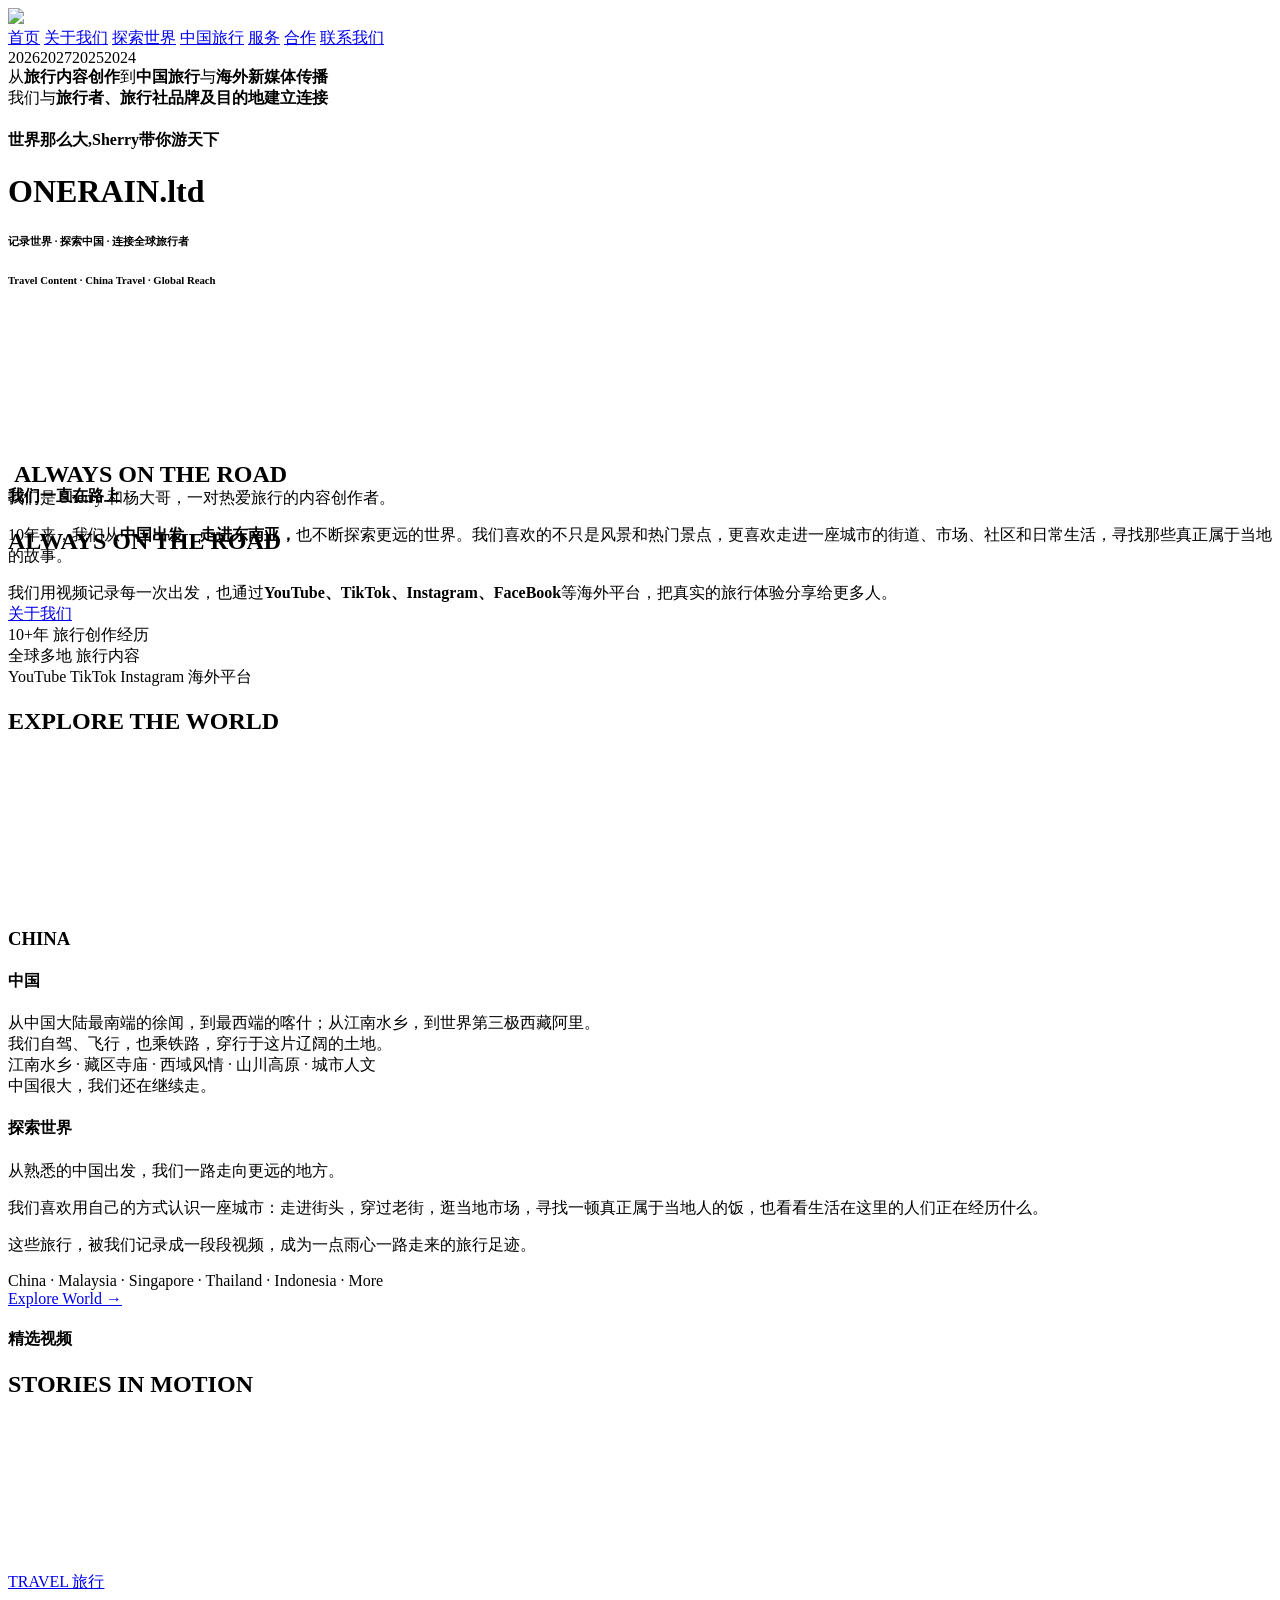
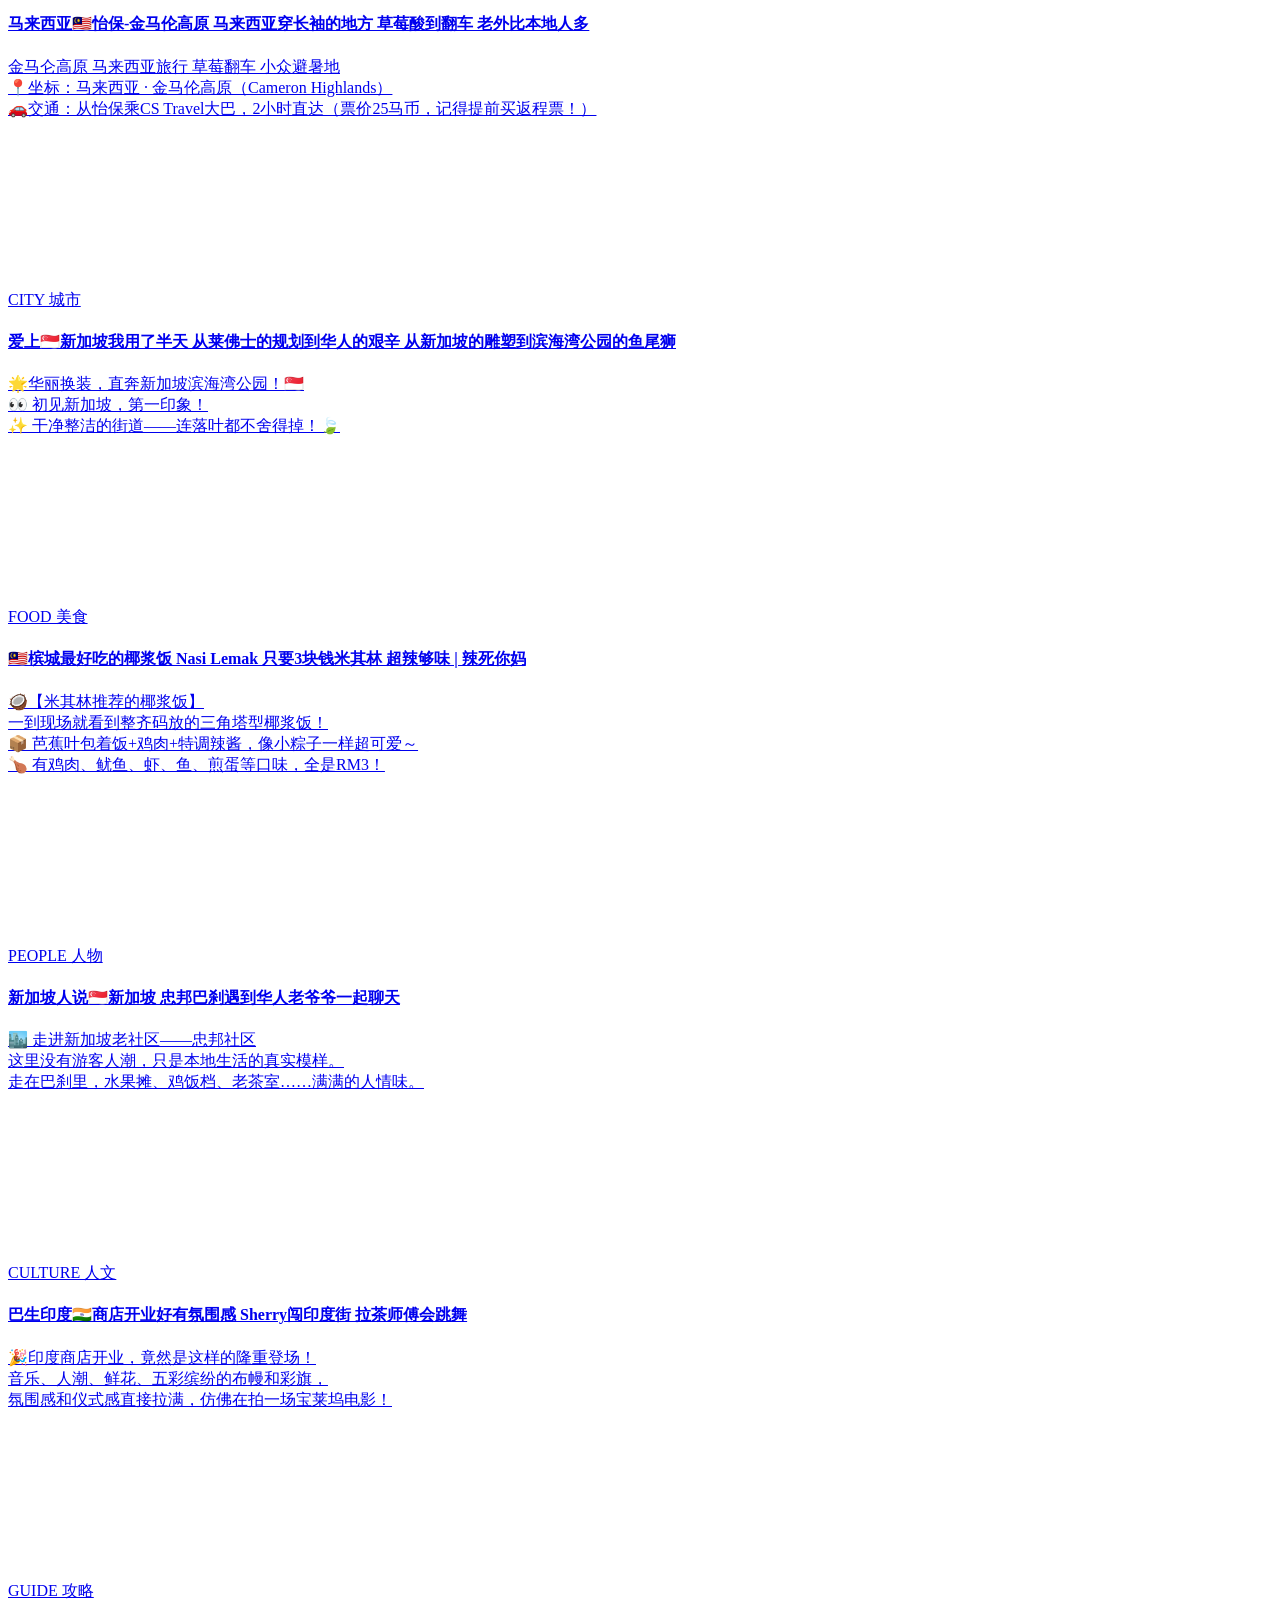
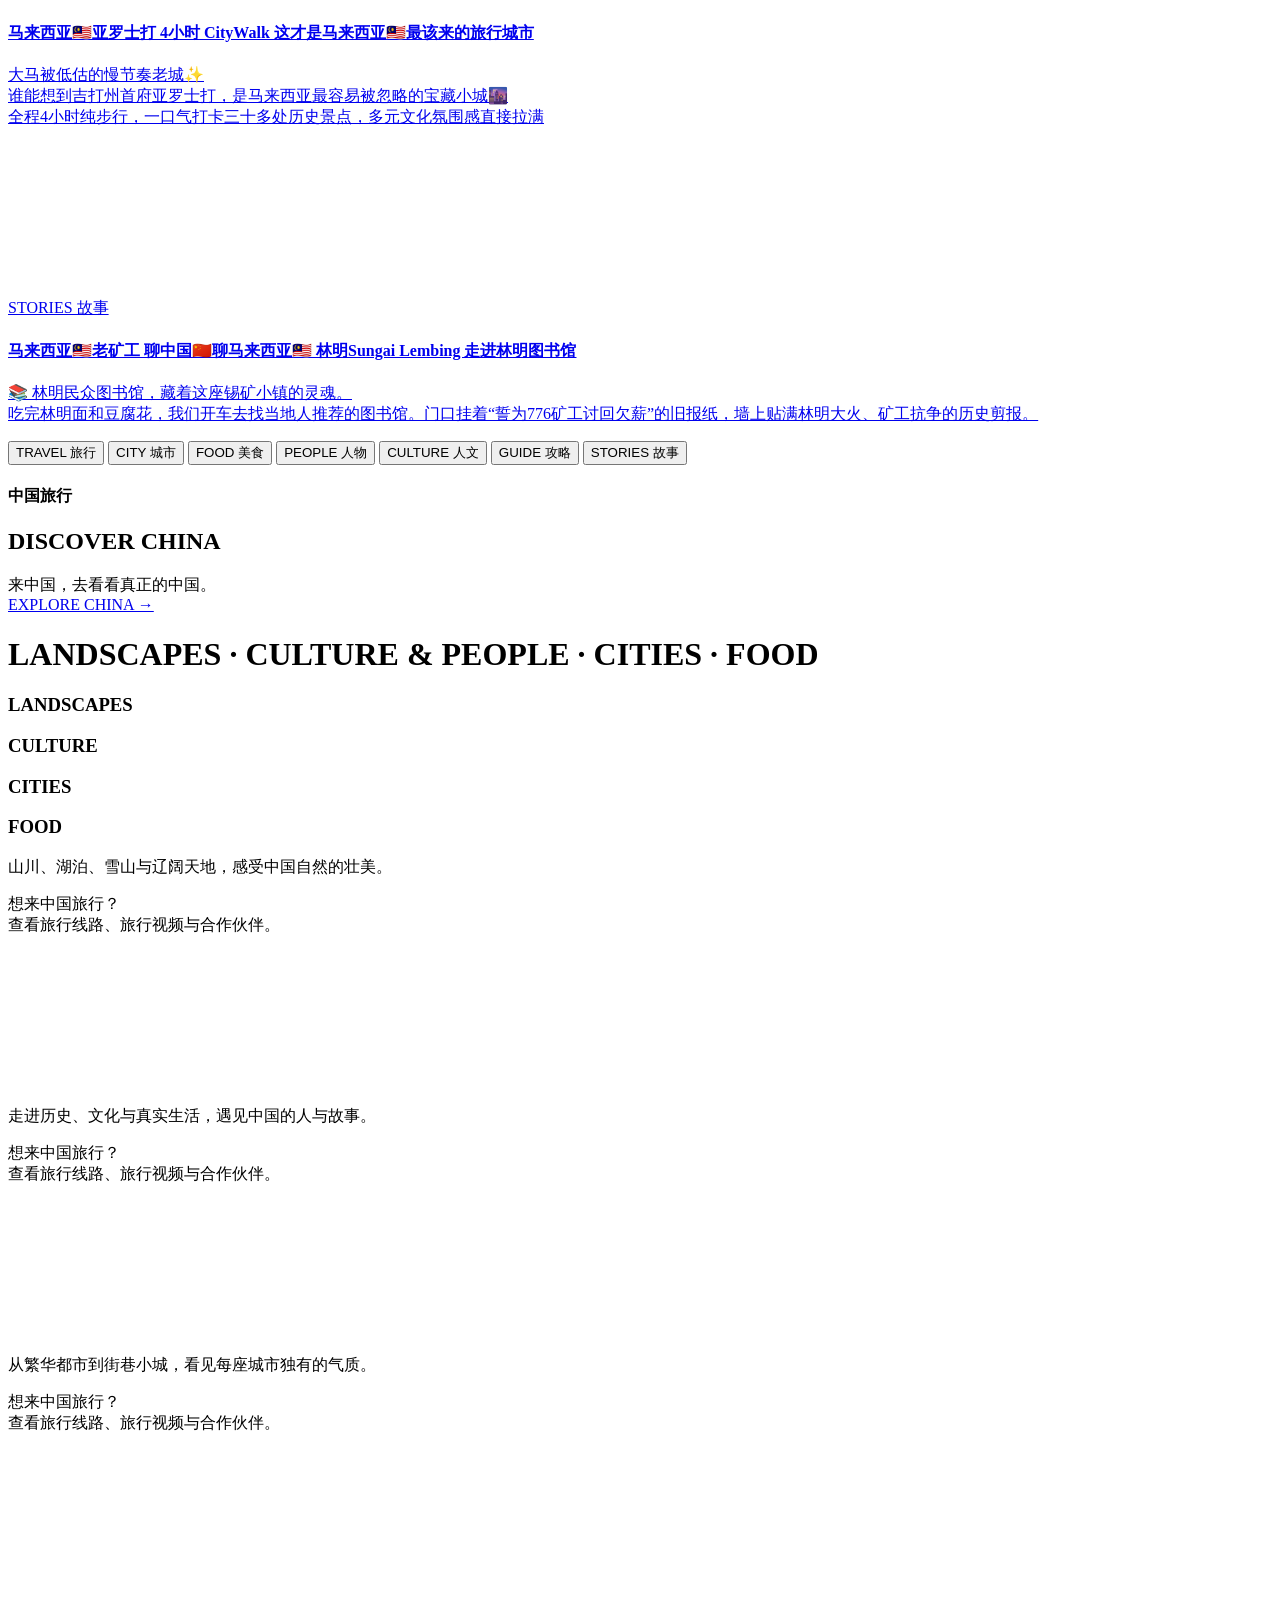
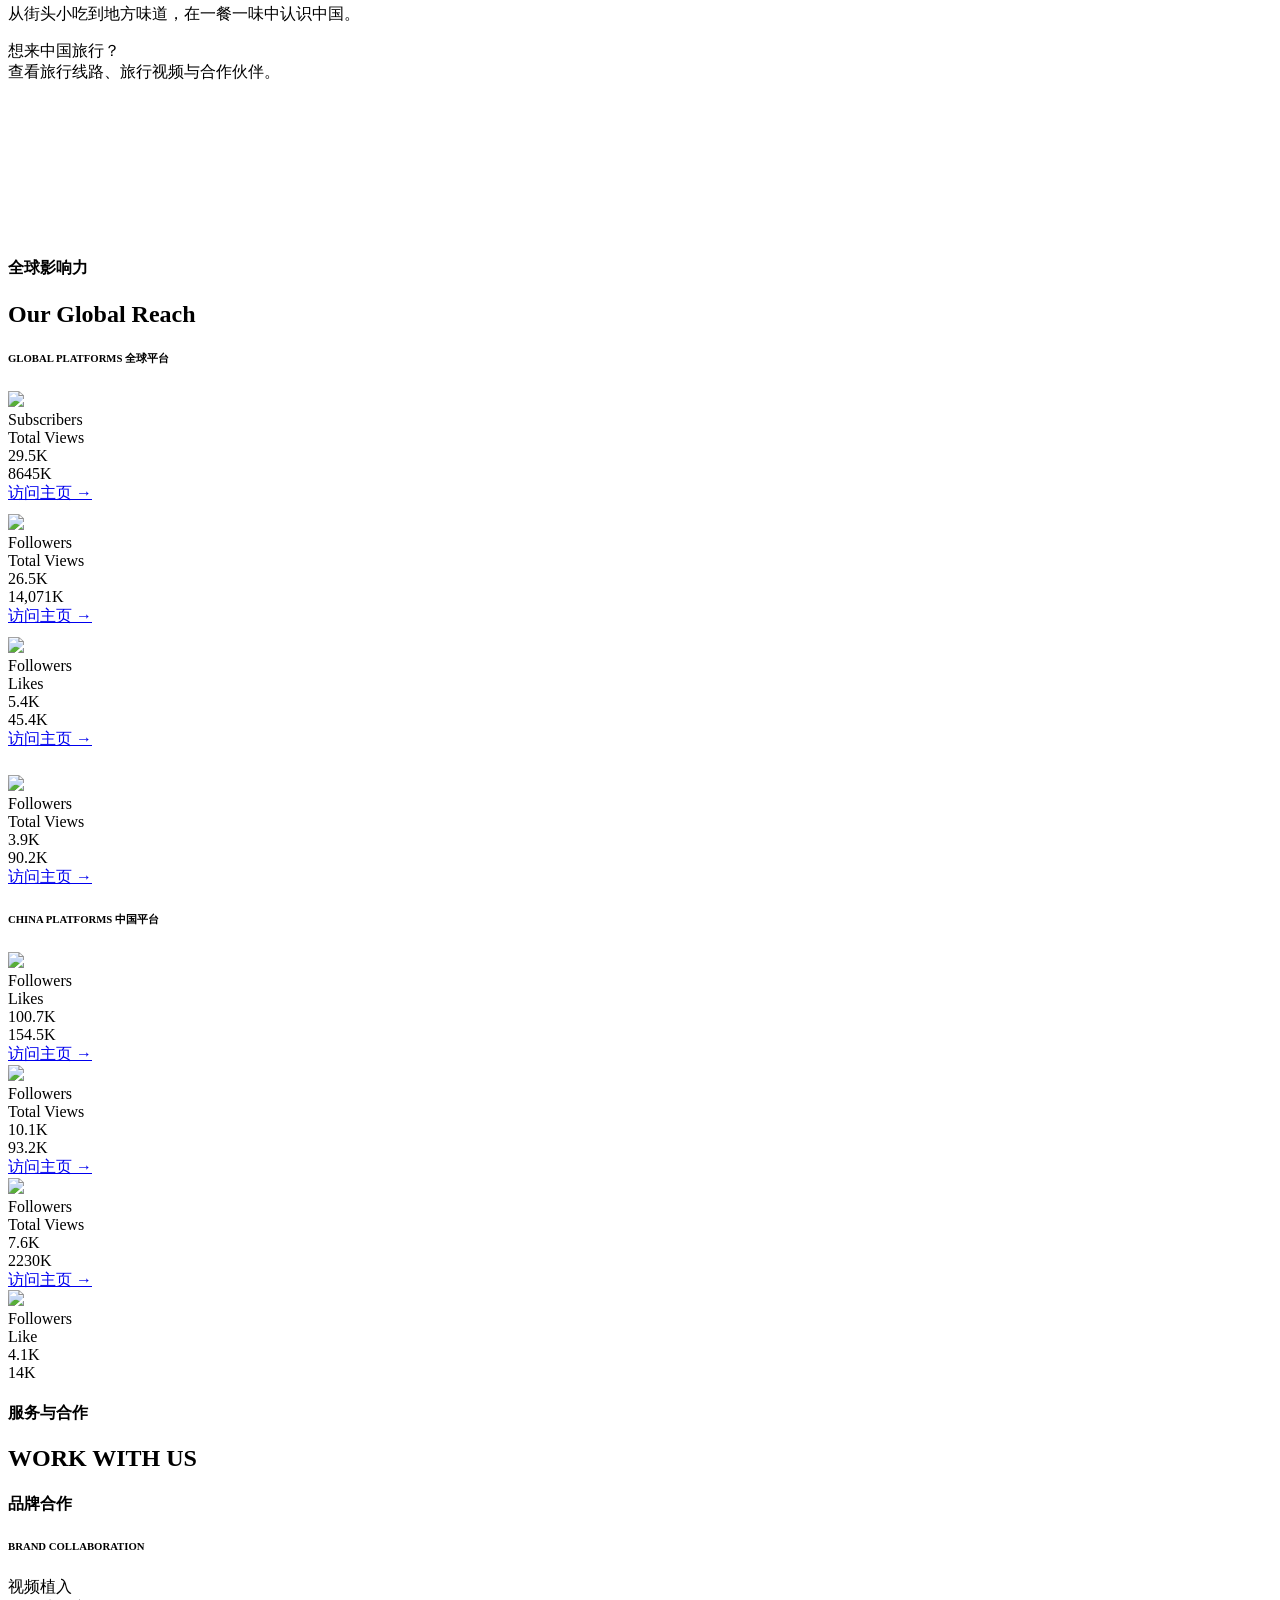
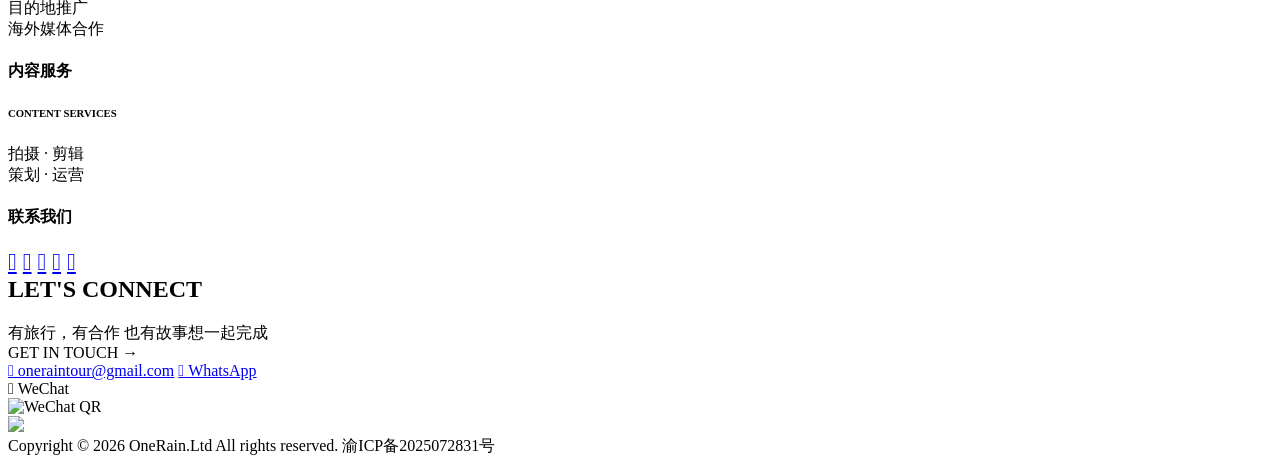
==== index.html @ 5d37f9a0 "Add files via upload" ====
<!DOCTYPE html>
<html lang="zh-CN">

<head>
    <meta charset="UTF-8">
    <title>OneRain Tour</title>
    <meta name="author" content="YangLin">
    <meta name="viewport"
        content="width=device-width, initial-scale=1, maximum-scale=1, minimum-scale=1, user-scalable=no">

    <!-- ★ 设备判断跳转：放在 CSS 之前，避免加载多余资源 -->
    <script>
        (function () {
            // 只做一次判断，避免返回时反复跳
            try {
                if (sessionStorage.getItem('skipMobileRedirect') === '1') return;
            } catch (e) { }

            var ua = navigator.userAgent || '';
            var isMobile = /Android|iPhone|iPad|iPod|Windows Phone|BlackBerry|Mobile|Tablet|HarmonyOS/i.test(ua);
            var isSmallScreen = (window.innerWidth || document.documentElement.clientWidth) <= 768;

            // ★ 强移动端 或 小屏并且是触摸设备 才跳
            var isTouch = 'ontouchstart' in window || navigator.maxTouchPoints > 0;
            var shouldJump = isMobile || (isSmallScreen && isTouch);

            if (shouldJump) {
                if (!/Mindex\.html/i.test(location.pathname)) {
                    location.replace('/Mindex.html' + location.search + location.hash);
                }
            }
        })();
    </script>

    <!-- 1. 变量 / rem 自适应 -->
    <script src="Js/flexble.js"></script>

    <!-- 2. 外部 CSS：注意版本统一 -->
    <link rel="stylesheet" href="Css/swiper-3.4.2.min.css">
    <link rel="stylesheet" href="Css/OneRain.css">
</head>


<body>
    <div class="indexMbox">

        <div class="logobox">
            <div class="logo"><img src="Images/logo.png"></div>
            <div class="navbox">
                <a href="index.html">首页</a>
                <a href="About.html">关于我们</a>

                <a href="ExploreWorld.html">探索世界</a>

                <a href="DiscoverChina.html">中国旅行</a>

                <a href="Services.html">服务</a>

                <a href="Collaborate.html">合作</a>

                <a href="Contact.html">联系我们</a>

            </div>
        </div>
        <div class="mainbox">


            <div class="info">
                <div class="en f year">


                    <span class="now">2026</span><span class="n s">2027</span><span class="p s">2025</span><span
                        class="p1 s">2024</span>
                </div>

                <div class="titlebox">
                    <div class="title s"><span>从</span><b>旅行内容创作</b>到<b class="r">中国旅行</b>与<b class="r">海外新媒体传播</b>
                    </div>
                    <div class="title end s"><span>我们与</span><b class="b">旅行者、旅行社</b><b class="b">品牌及目的地建立连接</b>
                    </div>
                    <div class="plogo" style="left:-26px;top: 0;"></div>
                </div>

            </div>


        </div>


        <div class="ltdinfo">
            <div class="slogan">
                <h4 class="s">世界那么大,<span class="en r">Sherry</span>带你游天下</h4>
                <h1 class="en b">ONERAIN<span>.ltd</span></h1>
            </div>
            <div class="sloganinfo">
                <h6 class="r bk">记录世界 · 探索中国 · 连接全球旅行者</h6>
                <h6 class="s gy6">Travel Content · China Travel · Global Reach</h6>

            </div>


        </div>
    </div>
    <div class="MainVideoBox"> <video class="mainVbox-video" autoplay muted loop playsinline preload="auto" style="background: url('Video/index-v1.jpg') center center no-repeat;
      background-size: contain;">
            <source src="Video/index-v1.mp4" type="video/mp4">
        </video></div>
    <div class="orinfo">
        <h4 class="subtitle s gy6">我们一直在路上</h4>
        <h2 class="title">ALWAYS ON THE ROAD</h2>
        <h2 class="title wt" style="margin: -114px 0 0 6px;position: relative;z-index: 2;">ALWAYS ON THE ROAD</h2>
        <div class="infobox">
            <div class="linebox">
                <div class="info gy6">
                    我们是 Sherry 和杨大哥，一对热爱旅行的内容创作者。</p>
                    10年来，我们从<b
                        class="bg-gy6">中国出发，走进东南亚，</b>也不断探索更远的世界。我们喜欢的不只是风景和热门景点，更喜欢走进一座城市的街道、市场、社区和日常生活，寻找那些真正属于当地的故事。
                    </p>
                    我们用视频记录每一次出发，也通过<b class="bg-gy6">YouTube、TikTok、Instagram、FaceBook</b>等海外平台，把真实的旅行体验分享给更多人。
                    <div class="orbnt">
                        <div class="plogo" style="left: -5px;bottom: -34px;"></div><a class="btn-o wt s"
                            href="#">关于我们</a>
                    </div>
                    <div class="tap">
                        <section><span>10+年</span>
                            <span>旅行创作经历</span>
                        </section>
                        <section><span>全球多地
                            </span>
                            <span>旅行内容</span>
                        </section>
                        <section><span class="en">YouTube TikTok Instagram</span>
                            <span>海外平台</span>
                        </section>
                    </div>
                </div>
                <div class="video" style="background-image:url(Images/oricon.jpg);"></div>
            </div>
        </div>
    </div>
    <div class="expword">
        <div class="expbox">
            <div class="exptitle">
                <div class="linebox"></div>
                <div>
                    <h2 class="title wt">EXPLORE THE WORLD</h2>
                </div>
            </div>
        </div>
        <div class="expinfo">
            <div class="site">
                <section>
                    <div class="statebox">
                        <div class="statevideo">
                            <iframe src="//player.bilibili.com/player.html?isOutside=true&aid=832328750&bvid=BV1E34y1M7iU&cid=32218286020&p=1" scrolling="no" border="0" frameborder="no" framespacing="0" allowfullscreen="true"></iframe>
                        </div>
                        <div class="state">
                            <div class="title">
                                <h3 class="en b wt">CHINA</h3>
                                <h4 class="wt">中国</h4>
                            </div>
                            <div class="stateinfo wt s">从中国大陆最南端的徐闻，到最西端的喀什；从江南水乡，到世界第三极西藏阿里。<br>
                                我们自驾、飞行，也乘铁路，穿行于这片辽阔的土地。<br>
                                江南水乡 · 藏区寺庙 · 西域风情 · 山川高原 · 城市人文<br>
                                中国很大，我们还在继续走。<br>
                            </div>
                        </div>
                    </div>
                </section>
            </div>
            <div class="info wt">
                <h4 class="subtitle s wt">探索世界</h4>
                从熟悉的中国出发，我们一路走向更远的地方。</p>
                我们喜欢用自己的方式认识一座城市：走进街头，穿过老街，逛当地市场，寻找一顿真正属于当地人的饭，也看看生活在这里的人们正在经历什么。</p>
                这些旅行，被我们记录成一段段视频，成为一点雨心一路走来的旅行足迹。</p>
                <div class="s en">China · Malaysia · Singapore · Thailand · Indonesia · More</div>
                <div class="expbnt">
                    <div class="plogo" style="left: -5px;bottom: -28px;"></div><a href="#" class="btn-o wt">Explore
                        World →</a>
                </div>

                <div class="line"></div>
                <div class="line1"></div>
            </div>
        </div>
    </div>
    <div class="tim">

        <div class="timtitle">
            <h4 class="subtitle s wt">精选视频</h4>
            <h2 class="title wt">STORIES IN MOTION</h2>
        </div>


        <div class="timeline">
            <div class="swiper-container">
                <div class="stories-wrap">

                    <!-- 左侧：垂直 Swiper 4.3.5 -->
                    <div class="swiper stories-swiper">
                        <div class="swiper-wrapper">











                            <div class="swiper-slide" style="background-image: url(Images/SIM_travel.jpg);">
                                <div class="slide-inner"><a href="https://www.bilibili.com/video/BV1JyjYzJEhK/"
                                        target="_blank">
                                        <div class="timvideobox">

                                            <video class="timvideo" autoplay muted loop playsinline preload="auto"
                                                style="background: url('Images/SIM_travel.jpg') center center no-repeat;
      background-size: contain;">
                                                <source src="Video/SIM_travel.mp4" type="video/mp4">
                                            </video>

                                          

                                            <div class="timinfo">

                                                <span class="timeline-year">TRAVEL 旅行</span>
                                                <h4 class="timeline-title">马来西亚🇲🇾怡保-金马伦高原 马来西亚穿长袖的地方 草莓酸到翻车 老外比本地人多
                                                </h4>
                                                <p class="timeline-text">

                                                    金马仑高原 马来西亚旅行 草莓翻车 小众避暑地<br>

                                                    📍坐标：马来西亚 · 金马伦高原（Cameron Highlands）<br>
                                                    🚗交通：从怡保乘CS Travel大巴，2小时直达（票价25马币，记得提前买返程票！）<br>

                                                </p>
                                            </div>
                                        </div>
                                    </a>
                                </div>
                            </div>


                            <div class="swiper-slide" style="background-image: url(Images/SIM_city.jpg);">
                                <div class="slide-inner"><a href="https://www.bilibili.com/video/BV1JyjYzJEhK/"
                                        target="_blank">
                                        <div class="timvideobox">
                                            <video class="timvideo" autoplay muted loop playsinline preload="auto"
                                                style="background: url('Images/SIM_city.jpg') center center no-repeat;
      background-size: contain;">
                                                <source src="Video/SIM_city.mp4" type="video/mp4">
                                            </video>
                                            
                                            <div class="timinfo">
                                                <span class="timeline-year">CITY 城市</span>
                                                <h4 class="timeline-title">爱上🇸🇬新加坡我用了半天 从莱佛士的规划到华人的艰辛
                                                    从新加坡的雕塑到滨海湾公园的鱼尾狮</h4>
                                                <p class="timeline-text">
                                                    🌟华丽换装，直奔新加坡滨海湾公园！🇸🇬<br>
                                                    👀 初见新加坡，第一印象！<br>
                                                    ✨ 干净整洁的街道——连落叶都不舍得掉！🍃<br>
                                                </p>
                                            </div>
                                        </div>
                                    </a>
                                </div>
                            </div>


                              <div class="swiper-slide" style="background-image: url(Images/SIM_food.jpg);">
                                <div class="slide-inner"><a href="https://www.bilibili.com/video/BV1rT3BzHE81/"
                                        target="_blank">
                                        <div class="timvideobox">
                                            <video class="timvideo" autoplay muted loop playsinline preload="auto"
                                                style="background: url('Images/SIM_food.jpg') center center no-repeat;
      background-size: contain;">
                                                <source src="Video/SIM_food.mp4" type="video/mp4">
                                            </video>
                                         
                                            <div class="timinfo">
                                                <span class="timeline-year">FOOD 美食</span>
                                                <h4 class="timeline-title">🇲🇾槟城最好吃的椰浆饭 Nasi Lemak 只要3块钱米其林 超辣够味 | 辣死你妈</h4>
                                                <p class="timeline-text">
                                                   🥥【米其林推荐的椰浆饭】<br>
一到现场就看到整齐码放的三角塔型椰浆饭！<br>
📦 芭蕉叶包着饭+鸡肉+特调辣酱，像小粽子一样超可爱～<br>
🍗 有鸡肉、鱿鱼、虾、鱼、煎蛋等口味，全是RM3！<br>
                                                </p>
                                            </div>
                                        </div>
                                    </a>
                                </div>
                            </div>









                               <div class="swiper-slide" style="background-image: url(Images/SIM_people.jpg);">
                                <div class="slide-inner"><a href="https://www.bilibili.com/video/BV1CedmYnE82/"
                                        target="_blank">
                                        <div class="timvideobox">
                                            <video class="timvideo" autoplay muted loop playsinline preload="auto"
                                                style="background: url('Images/SIM_people.jpg') center center no-repeat;
      background-size: contain;">
                                                <source src="Video/SIM_people.mp4" type="video/mp4">
                                            </video>
                                         
                                            <div class="timinfo">
                                                <span class="timeline-year">PEOPLE 人物</span>
                                                <h4 class="timeline-title">新加坡人说🇸🇬新加坡 忠邦巴刹遇到华人老爷爷一起聊天</h4>
                                                <p class="timeline-text">
                                                   🏙️ 走进新加坡老社区——忠邦社区<br>
这里没有游客人潮，只是本地生活的真实模样。<br>
走在巴刹里，水果摊、鸡饭档、老茶室……满满的人情味。<br>
                                                </p>
                                            </div>
                                        </div>
                                    </a>
                                </div>
                            </div>

                            <div class="swiper-slide" style="background-image: url(Images/SIM_culture.jpg);">
                                <div class="slide-inner"><a href="https://www.bilibili.com/video/BV1qML4zdEVm/"
                                        target="_blank">


<div class="timvideobox">
                                            <video class="timvideo" autoplay muted loop playsinline preload="auto"
                                                style="background: url('Images/SIM_culture.jpg') center center no-repeat;
      background-size: contain;">
                                                <source src="Video/SIM_culture.mp4" type="video/mp4">
                                            </video>
                                         
                                            <div class="timinfo">
                                                <span class="timeline-year">CULTURE 人文</span>
                                                <h4 class="timeline-title">巴生印度🇮🇳商店开业好有氛围感 Sherry闯印度街 拉茶师傅会跳舞</h4>
                                                <p class="timeline-text">
                                                   🎉印度商店开业，竟然是这样的隆重登场！<br>
音乐、人潮、鲜花、五彩缤纷的布幔和彩旗，<br>
氛围感和仪式感直接拉满，仿佛在拍一场宝莱坞电影！<br>
                                                </p>
                                            </div>
                                        </div>







                            </a>
                            </div>
</div>
                 

 <div class="swiper-slide" style="background-image: url(Images/SIM_guide.jpg);">
                                <div class="slide-inner"><a href="https://www.bilibili.com/video/BV1StTE6HEN9/"
                                        target="_blank">


<div class="timvideobox">
                                            <video class="timvideo" autoplay muted loop playsinline preload="auto"
                                                style="background: url('Images/SIM_guide.jpg') center center no-repeat;
      background-size: contain;">
                                                <source src="Video/SIM_guide.mp4" type="video/mp4">
                                            </video>
                                         
                                            <div class="timinfo">
                                                <span class="timeline-year">GUIDE 攻略</span>
                                                <h4 class="timeline-title">马来西亚🇲🇾亚罗士打 4小时 CityWalk 这才是马来西亚🇲🇾最该来的旅行城市</h4>
                                                <p class="timeline-text">
                                                   大马被低估的慢节奏老城✨<br>
谁能想到吉打州首府亚罗士打，是马来西亚最容易被忽略的宝藏小城🌆<br>
全程4小时纯步行，一口气打卡三十多处历史景点，多元文化氛围感直接拉满<br>
                                                </p>
                                            </div>
                                        </div>
                            </a>
   </div>
</div>

 <div class="swiper-slide" style="background-image: url(Images/SIM_stories.jpg);">
                                <div class="slide-inner"><a href="https://www.bilibili.com/video/BV1UiLQ6eE3w/"
                                        target="_blank">


<div class="timvideobox">
                                            <video class="timvideo" autoplay muted loop playsinline preload="auto"
                                                style="background: url('Images/SIM_stories.jpg') center center no-repeat;
      background-size: contain;">
                                                <source src="Video/SIM_stories.mp4" type="video/mp4">
                                            </video>
                                         
                                            <div class="timinfo">
                                                <span class="timeline-year">STORIES 故事</span>
                                                <h4 class="timeline-title">马来西亚🇲🇾老矿工 聊中国🇨🇳聊马来西亚🇲🇾 林明Sungai Lembing 走进林明图书馆</h4>
                                                <p class="timeline-text">
                                                   📚 林明民众图书馆，藏着这座锡矿小镇的灵魂。<br>
吃完林明面和豆腐花，我们开车去找当地人推荐的图书馆。门口挂着“誓为776矿工讨回欠薪”的旧报纸，墙上贴满林明大火、矿工抗争的历史剪报。<br>

                                                </p>
                                            </div>
                                        </div>
                            </a>
   </div>
</div>

               





                        </div>
                    </div>

                    <!-- 右侧：分页器 -->
                    <div class="stories-pager" id="storiesPager">
                        <button class="pager-item active" data-index="0">
                            <span class="pager-dot"></span><span class="pager-name">TRAVEL 旅行</span>
                        </button>
                        <button class="pager-item" data-index="1">
                            <span class="pager-dot"></span><span class="pager-name">CITY 城市</span>
                        </button>
                        <button class="pager-item" data-index="2">
                            <span class="pager-dot"></span><span class="pager-name">FOOD 美食</span>
                        </button>
                        <button class="pager-item" data-index="3">
                            <span class="pager-dot"></span><span class="pager-name">PEOPLE 人物</span>
                        </button>
                        <button class="pager-item" data-index="4">
                            <span class="pager-dot"></span><span class="pager-name">CULTURE 人文</span>
                        </button>
                        <button class="pager-item" data-index="5">
                            <span class="pager-dot"></span><span class="pager-name">GUIDE 攻略</span>
                        </button>
                        <button class="pager-item" data-index="6">
                            <span class="pager-dot"></span><span class="pager-name">STORIES 故事</span>
                        </button>
                    </div>

                </div>

            </div>
        </div>


    </div>
    <div class="discn">
        <div class="line"></div>
        <div class="discntitle">
            <h4 class="subtitle s gy6">中国旅行</h4>
            <h2 class="title">DISCOVER CHINA</h2>
            <div class="info gy6 s">来中国，去看看真正的中国。</div>
            <a href="DiscoverChina.html" class="link btn-g9 wt">EXPLORE CHINA →</a>



        </div>
        <div class="line2"></div>

        <div id="mac-video">
            <div class="line3"></div>
            <h1 class="title s">LANDSCAPES · CULTURE & PEOPLE · CITIES · FOOD</h1>
            <div class="swiper-container" id="title">
                <div class="swiper-wrapper">
                    <div class="swiper-slide page1">
                        <h3>LANDSCAPES</h3>

                    </div>
                    <div class="swiper-slide page2">
                        <h3>CULTURE</h3>

                    </div>
                    <div class="swiper-slide page3">
                        <h3>CITIES</h3>

                    </div>
                    <div class="swiper-slide page4">
                        <h3>FOOD</h3>

                    </div>
                </div>
                <div class="swiper-pagination"></div>
            </div>
            <div class="swiper-container" id="videos">
                <div class="swiper-wrapper">
                    <div class="swiper-slide">
                        <div class="txt" data-swiper-parallax="-1">
                            <p class="desc">山川、湖泊、雪山与辽阔天地，感受中国自然的壮美。</p>
                            <div class="linkbox">想来中国旅行？<br>查看旅行线路、旅行视频与合作伙伴。<br>

                            </div>
                        </div><video src="Images/DiscCN1.mp4" loop muted playsinline></video>
                    </div>
                    <div class="swiper-slide">
                        <div class="txt" data-swiper-parallax="-1">
                            <p class="desc">走进历史、文化与真实生活，遇见中国的人与故事。</p>
                            <div class="linkbox">想来中国旅行？<br>查看旅行线路、旅行视频与合作伙伴。<br>


                            </div>
                        </div><video src="Images/bgv1.mp4" loop muted playsinline></video>
                    </div>
                    <div class="swiper-slide">
                        <div class="txt" data-swiper-parallax="-1">
                            <p class="desc">从繁华都市到街巷小城，看见每座城市独有的气质。</p>
                            <div class="linkbox">想来中国旅行？<br>查看旅行线路、旅行视频与合作伙伴。<br>


                            </div>
                        </div><video src="Images/bgv3.mp4" loop muted playsinline></video>
                    </div>
                    <div class="swiper-slide">
                        <div class="txt" data-swiper-parallax="-1">
                            <p class="desc">从街头小吃到地方味道，在一餐一味中认识中国。</p>
                            <div class="linkbox">想来中国旅行？<br>查看旅行线路、旅行视频与合作伙伴。<br>


                            </div>
                        </div><video src="Images/bgv2.mp4" loop muted playsinline></video>
                    </div>
                </div>
            </div>
        </div>
    </div>

    <div class="reach">
        <div class="line"></div>

        <div class="reachtitle">
            <div>
                <h4 class="subtitle s gy6">全球影响力</h4>
            </div>
            <h2 class="title">Our Global Reach</h2>

        </div>
        <div class="reachinfo">
            <div class="Globaltitle">
                <h6 class="s">GLOBAL PLATFORMS 全球平台</h6>
            </div>
            <div class="Globalbox">

                <section>
                    <div class="sitelogo"><img src="Images/sitelogo/YouTube-Logo.wine.png"></div>
                    <div class="numbox">
                        <div class="numbox-r s">
                            <div>Subscribers</div>
                            <div>Total Views</div>
                        </div>
                        <div class="numbox-l">
                            <div class="subnum s">
                                29.5K
                            </div>
                            <div class="ttview s">8645K</div>
                            <a href="https://www.youtube.com/@onerain" target="_blank">访问主页 →</a>
                        </div>
                    </div>
                </section>
                <section>
                    <div class="sitelogo"><img src="Images/sitelogo/Facebook.png" style="margin-top: 10px;"></div>
                    <div class="numbox">
                        <div class="numbox-r s">
                            <div>Followers</div>
                            <div>Total Views</div>
                        </div>
                        <div class="numbox-l">
                            <div class="subnum s">
                                26.5K
                            </div>
                            <div class="ttview s">14,071K</div>
                            <a href="https://www.facebook.com/profile.php?id=100086439552057" target="_blank">访问主页 →</a>
                        </div>
                    </div>
                </section>
                <section>
                    <div class="sitelogo"><img src="Images/sitelogo/TikTok_logo.svg" style="margin-top: 10px;"></div>
                    <div class="numbox">
                        <div class="numbox-r s">
                            <div>Followers</div>
                            <div>Likes</div>
                        </div>
                        <div class="numbox-l">
                            <div class="subnum s">
                                5.4K
                            </div>
                            <div class="ttview s">45.4K</div>
                            <a href="https://www.tiktok.com/@oneraintour" target="_blank">访问主页 →</a>
                        </div>
                    </div>
                </section>

                <section>
                    <div class="sitelogo"><img src="Images/sitelogo/ins.png" style="margin-top: 25px;"></div>
                    <div class="numbox">
                        <div class="numbox-r s">
                            <div>Followers</div>
                            <div>Total Views</div>
                        </div>
                        <div class="numbox-l">
                            <div class="subnum s">
                                3.9K
                            </div>
                            <div class="ttview s">90.2K</div>
                            <a href="https://www.instagram.com/oneraintour/" target="_blank">访问主页 →</a>
                        </div>
                    </div>
                </section>
            </div>
            <div class="Chinatitle">
                <h6 class="s">CHINA PLATFORMS 中国平台</h6>
            </div>
            <div class="Chinabox">

                <section>
                    <div class="sitelogo"><img src="Images/sitelogo/Douyin_logo.svg" style="width:75%;"></div>
                    <div class="numbox">
                        <div class="numbox-r s">
                            <div>Followers</div>
                            <div>Likes</div>
                        </div>
                        <div class="numbox-l">
                            <div class="subnum s">
                                100.7K
                            </div>
                            <div class="ttview s">154.5K</div>
                            <a href="https://v.douyin.com/gY7e1tlZgUo/ 0@2.com :1pm" target="_blank">访问主页 →</a>
                        </div>
                    </div>
                </section>
                <section>
                    <div class="sitelogo"><img src="Images/sitelogo/xiaohongshu-C.png" style="width: 66%;"></div>
                    <div class="numbox">
                        <div class="numbox-r s">
                            <div>Followers</div>
                            <div>Total Views</div>
                        </div>
                        <div class="numbox-l">
                            <div class="subnum s">
                                10.1K
                            </div>
                            <div class="ttview s">93.2K</div>
                            <a href="https://xhslink.cn/o/7LNIjRkns5l" target="_blank">访问主页 →</a>
                        </div>
                    </div>
                </section>
                <section>
                    <div class="sitelogo"><img src="Images/sitelogo/Bilibili_logo.svg" style="width: 50%;"></div>
                    <div class="numbox">
                        <div class="numbox-r s">
                            <div>Followers</div>
                            <div>Total Views</div>
                        </div>
                        <div class="numbox-l">
                            <div class="subnum s">
                                7.6K
                            </div>
                            <div class="ttview s">2230K</div>
                            <a href="https://space.bilibili.com/547823661" target="_blank">访问主页 →</a>
                        </div>
                    </div>
                </section>
                <section>
                    <div class="sitelogo"><img src="Images/sitelogo/shipinhao.png" style="margin-top: -.1rem;"></div>
                    <div class="numbox">
                        <div class="numbox-r s">
                            <div>Followers</div>
                            <div>Like</div>
                        </div>
                        <div class="numbox-l">
                            <div class="subnum s">
                                4.1K
                            </div>
                            <div class="ttview s">14K</div>

                        </div>
                    </div>
                </section>
            </div>



        </div>


    </div>


    <div class="work" style="background:url(Images/servicebg.jpeg) center no-repeat;background-attachment: fixed;">
        <div class="line1"></div>


        <div class="workbg">
            <div class="worktitle">
                <div class="linebox">
                    <h4 class="subtitle s wt">服务与合作</h4>
                    <div class="line"></div>

                </div>
                <h2 class="title wt">WORK WITH US</h2>
            </div>
            <div class="workinfo">
                <div class="brand">
                    <div class="titlebox">
                        <h4>品牌合作</h4>
                        <h6 class="en s">BRAND COLLABORATION</h6>
                    </div>
                    <div class="info s">
                        <div>视频植入</div>
                        <div>目的地推广</div>
                        <div>海外媒体合作</div>

                    </div>
                </div>


                <div class="cons">
                    <div class="titlebox">
                        <h4>内容服务</h4>
                        <h6 class="en s">CONTENT SERVICES</h6>
                    </div>
                    <div class="info s">
                        <div class="plogo" style="left: -55px;bottom: 55px;"></div>
                        <div>拍摄 · 剪辑</div>
                        <div>策划 · 运营</div>

                    </div>
                </div>



            </div>


        </div>
    </div>

    <div class="contact">
        <div class="contitle">
            <h4 class="subtitle s gy6">联系我们</h4>

            <h2 class="title">
                <div class="site">
                    <a href="https://www.youtube.com/@onerain" target="_blank"><i class="iconfont">&#xee35;</i></a>
                    <a href="https://www.facebook.com/profile.php?id=100086439552057"><i
                            class="iconfont">&#xe83b;</i></a>
                    <a href="https://v.douyin.com/gY7e1tlZgUo/%200@2.com%20:1pm"><i class="iconfont">&#xe66c;</i></a>
                    <a href="https://xhslink.cn/o/7LNIjRkns5l"><i class="iconfont">&#xe6fa;</i></a>
                    <a href="https://www.instagram.com/oneraintour/"><i class="iconfont">&#xe653;</i></a>

                </div>



                LET'S CONNECT
            </h2>
        </div>
        <div class="coninfo gy6">
            <div class="s">有旅行，有合作 也有故事想一起完成</div>
            <div class="en s">GET IN TOUCH →</div>
            <div class="coninfodec">
                <div><a href="mailto:oneraintour@gmail.com"><i class="iconfont">&#xe8ea;</i> oneraintour@gmail.com</a>
                    <a href="https://wa.me/8618623040800"><i class="iconfont">&#xea07;</i> WhatsApp</a>
                    <div class="wechat-wrap">
                        <a class="wechat-link"><i class="iconfont">&#xe60e;</i> WeChat</a>
                        <div class="wechat-pop">

                            <img src="Images/Wx-code.png" alt="WeChat QR">

                        </div>
                    </div>
                </div>
            </div>
        </div>
    </div>
    <footer>
        <div class="footerlogo"><img src="Images/logo.png" /></div>
        <div class="cpinfo">Copyright © 2026 OneRain.Ltd All rights reserved. 渝ICP备2025072831号</div>
    </footer>
    <!-- ============ JS 库 ============ -->
    <script src="Js/swiper-4.3.5.min.js" defer></script>
    <script src="Js/mac.min.js" defer></script>

    <script>
        document.addEventListener('DOMContentLoaded', function () {

            /* ========== 1. logo 滚动效果 ========== */
            (function () {
                var logo = document.querySelector('.logobox');
                if (!logo) return;
                var ticking = false;
                window.addEventListener('scroll', function () {
                    if (!ticking) {
                        ticking = true;
                        window.requestAnimationFrame(function () {
                            logo.classList.toggle('scrolled', window.scrollY > 0);
                            ticking = false;
                        });
                    }
                }, { passive: true });
            })();

            /* ========== 2. Stories Swiper（4.3.5） ========== */
            (function () {
                var storiesWrap = document.querySelector('.stories-swiper');
                if (!storiesWrap || typeof Swiper === 'undefined') return;

                var storiesSwiper = new Swiper('.stories-swiper', {
                    direction: 'vertical',
                    speed: 600,
                    mousewheel: false,
                    pagination: false
                });

                var pagerItems = document.querySelectorAll('#storiesPager .pager-item');

                pagerItems.forEach(function (btn) {
                    btn.addEventListener('click', function () {
                        var idx = parseInt(this.getAttribute('data-index'), 10);
                        storiesSwiper.slideTo(idx);
                    });
                });

                function syncActive(index) {
                    pagerItems.forEach(function (btn, i) {
                        btn.classList.toggle('active', i === index);
                    });
                }
                storiesSwiper.on('slideChange', function () {
                    syncActive(storiesSwiper.activeIndex);
                });
                syncActive(storiesSwiper.activeIndex);

                // 滚轮：中间劫持，首尾放行
                var acc = 0, accTimer = null, locked = false, lockTimer = null;
                var THRESHOLD = 20;
                var LOCK_TIME = 700;

                function atFirst() { return storiesSwiper.activeIndex <= 0; }
                function atLast() { return storiesSwiper.activeIndex >= storiesSwiper.slides.length - 1; }

                function onWheel(e) {
                    var delta = e.deltaY;
                    if (!delta) return;
                    if (delta > 0 && atLast()) { acc = 0; return; }
                    if (delta < 0 && atFirst()) { acc = 0; return; }

                    e.preventDefault();
                    if (locked) return;

                    acc += delta;
                    clearTimeout(accTimer);
                    accTimer = setTimeout(function () { acc = 0; }, 200);
                    if (Math.abs(acc) < THRESHOLD) return;

                    var goNext = acc > 0;
                    acc = 0;
                    locked = true;
                    if (goNext) storiesSwiper.slideNext();
                    else storiesSwiper.slidePrev();

                    clearTimeout(lockTimer);
                    lockTimer = setTimeout(function () { locked = false; }, LOCK_TIME);
                }

                storiesWrap.addEventListener('wheel', onWheel, { passive: false });
            })();

            /* ========== 3. Mac Video 自动播放（可选） ========== */
            // 如果你有控制 #videos 自动切换的需求，取消下面注释

            (function () {
                function startAuto(sel, delay) {
                    var el = document.querySelector(sel);
                    if (!el || !el.swiper) return;
                    var sw = el.swiper;
                    if (!sw.params.autoplay) sw.params.autoplay = {};
                    sw.params.autoplay.delay = delay;
                    sw.params.autoplay.disableOnInteraction = false;
                    sw.autoplay.start();
                }
                window.addEventListener('load', function () {
                    startAuto('#videos', 4000);
                });
            })();


        });
    </script>
</body>

</html>
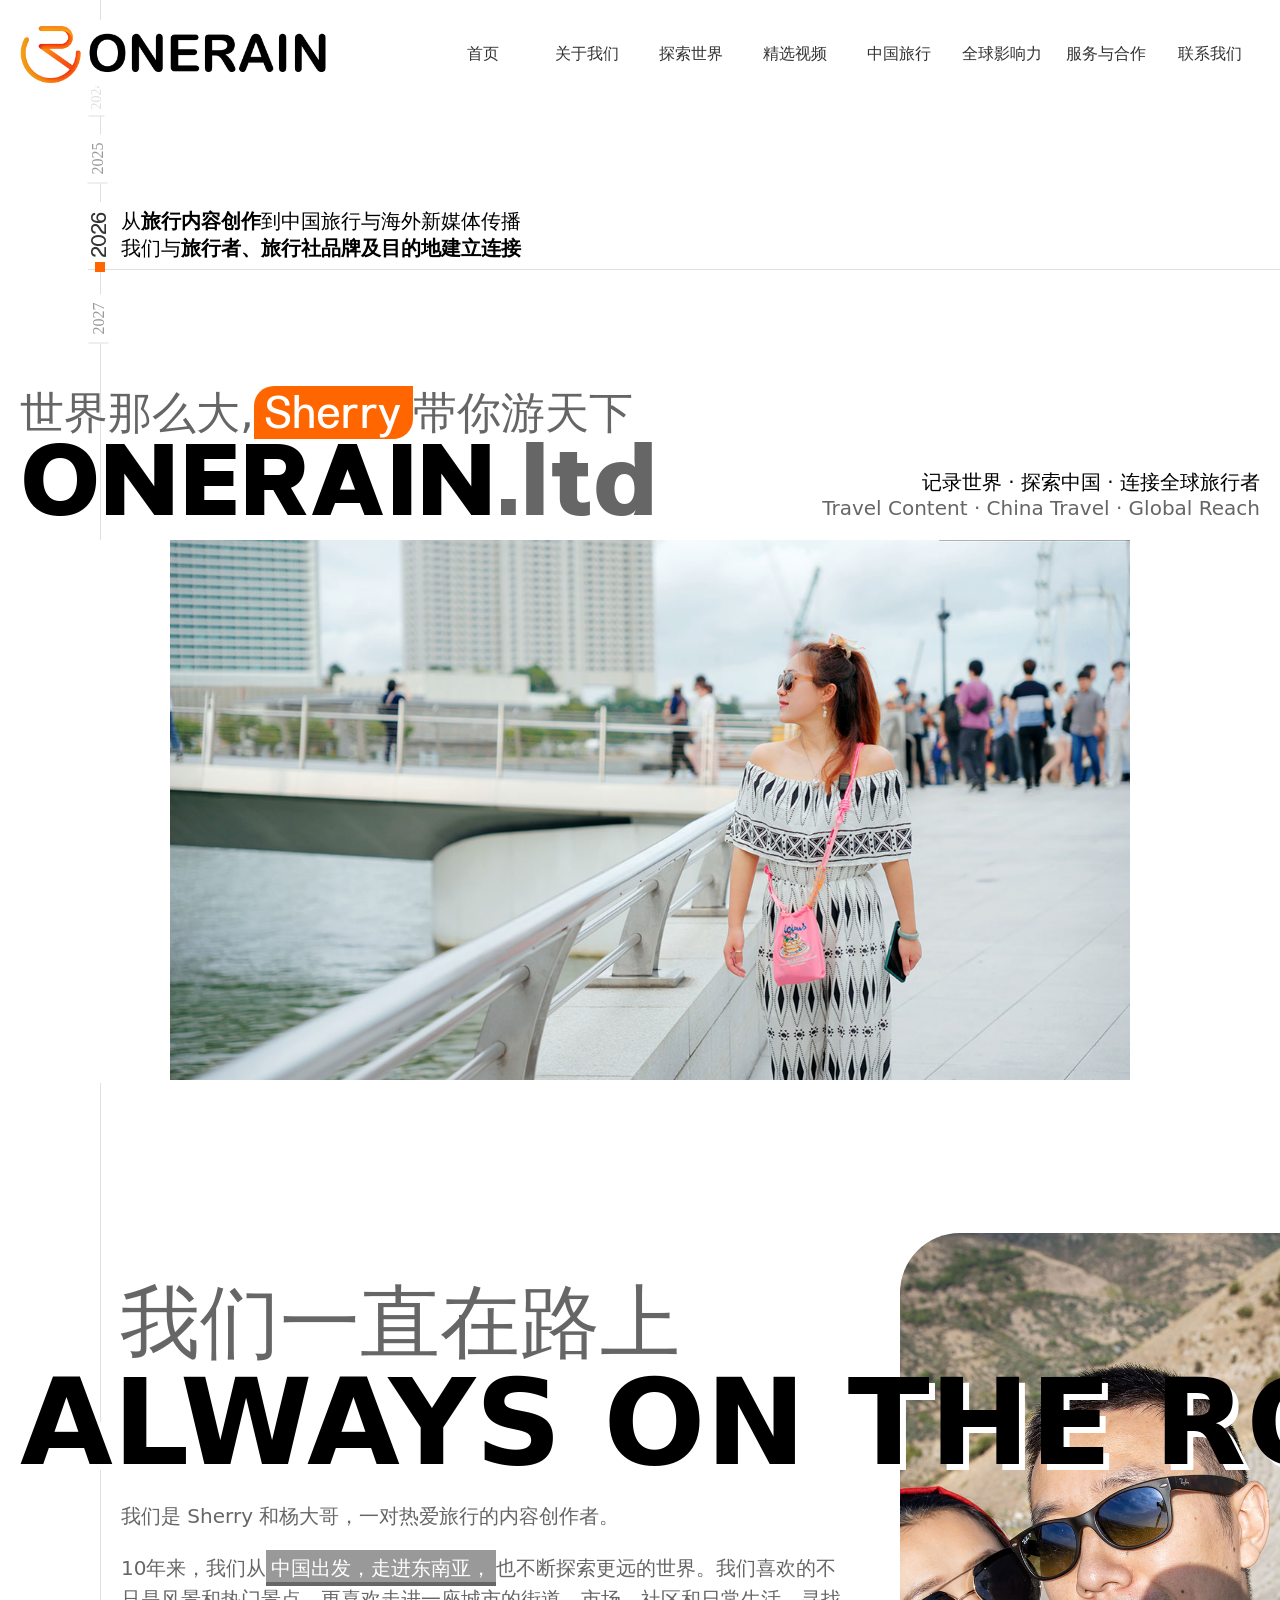
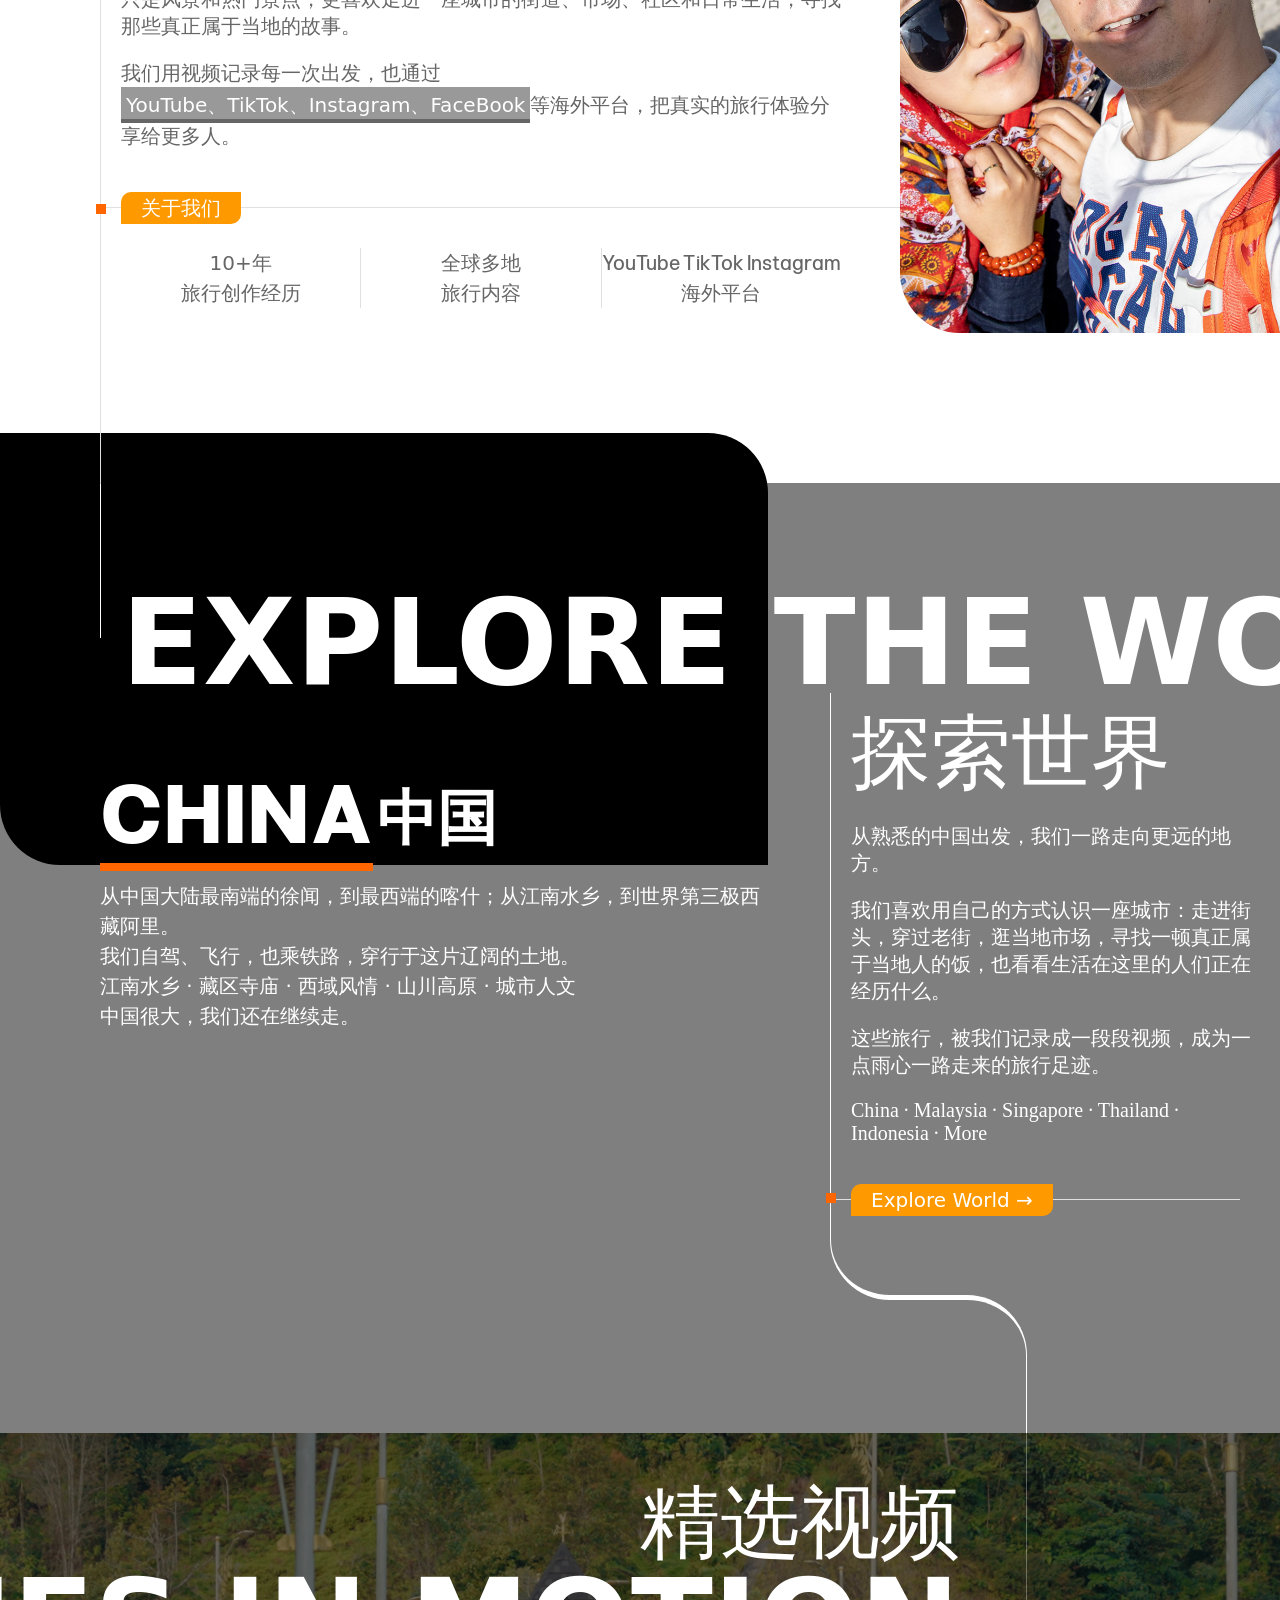
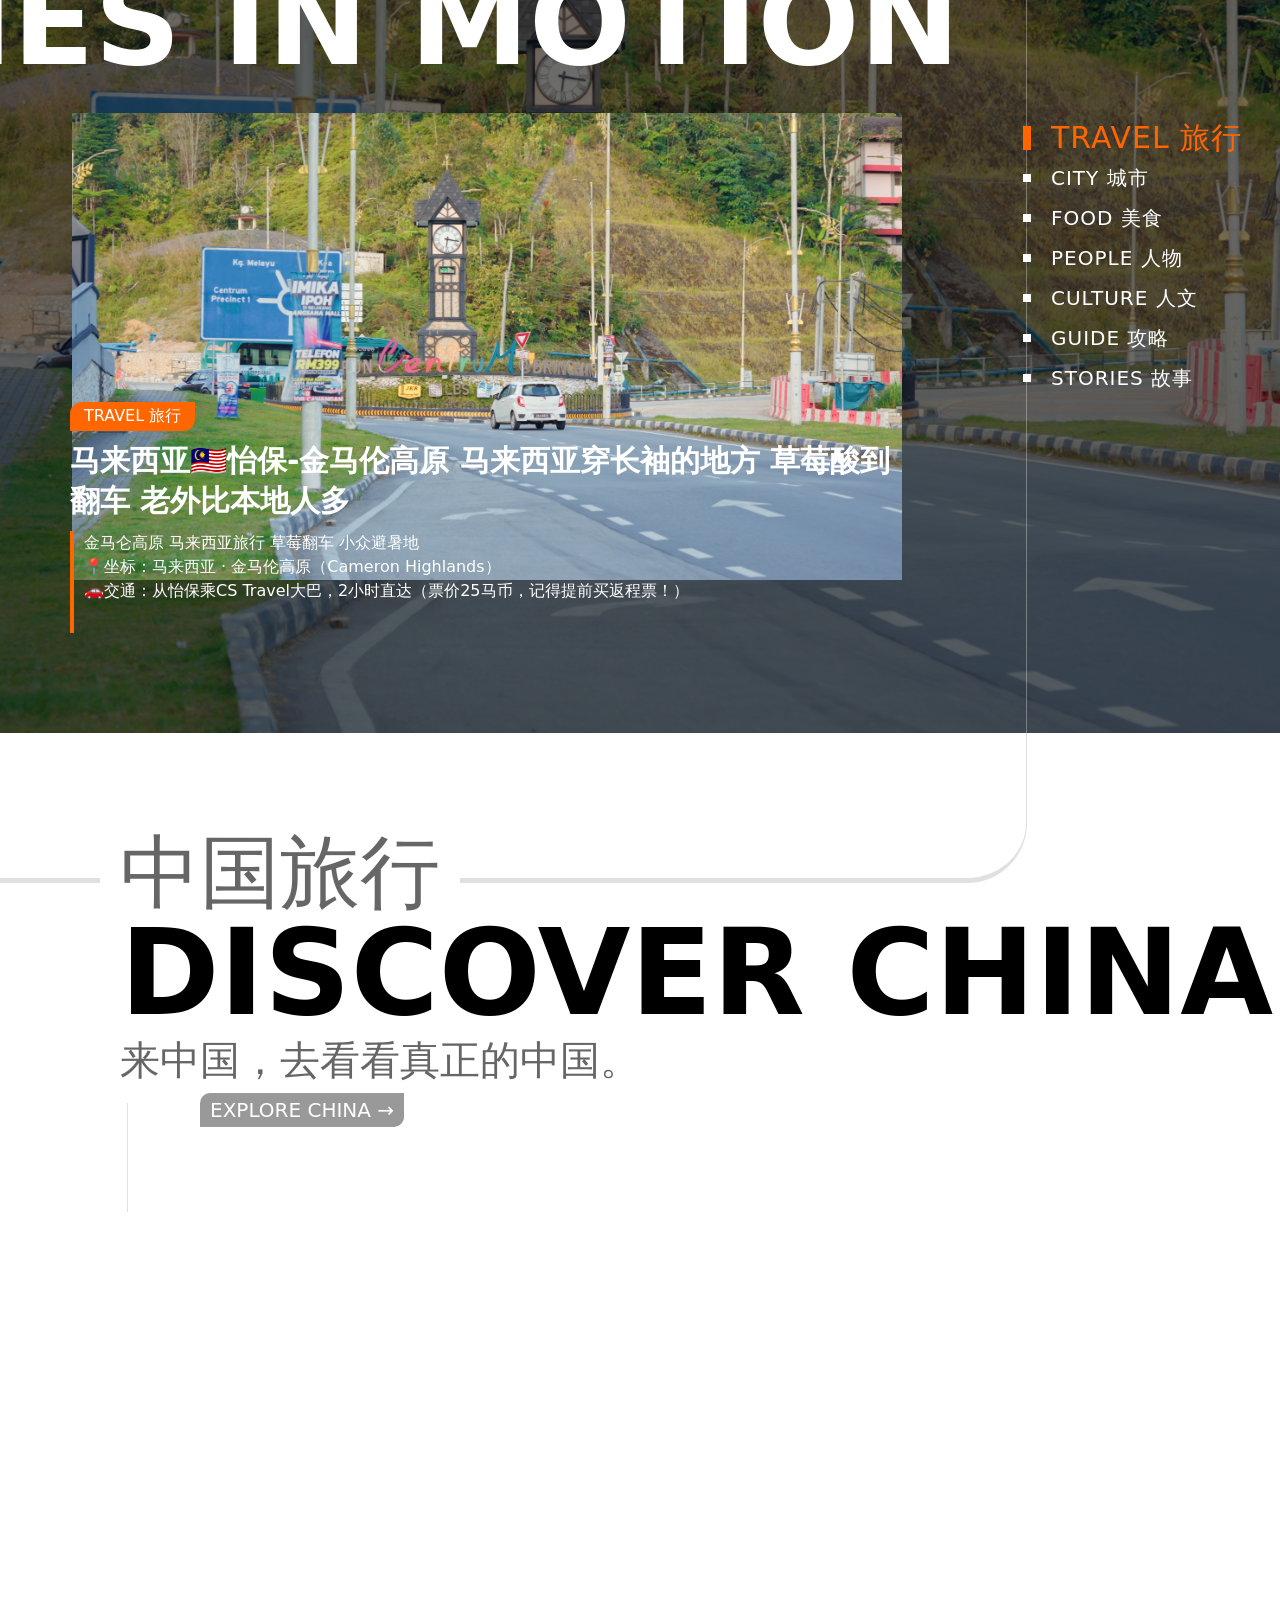
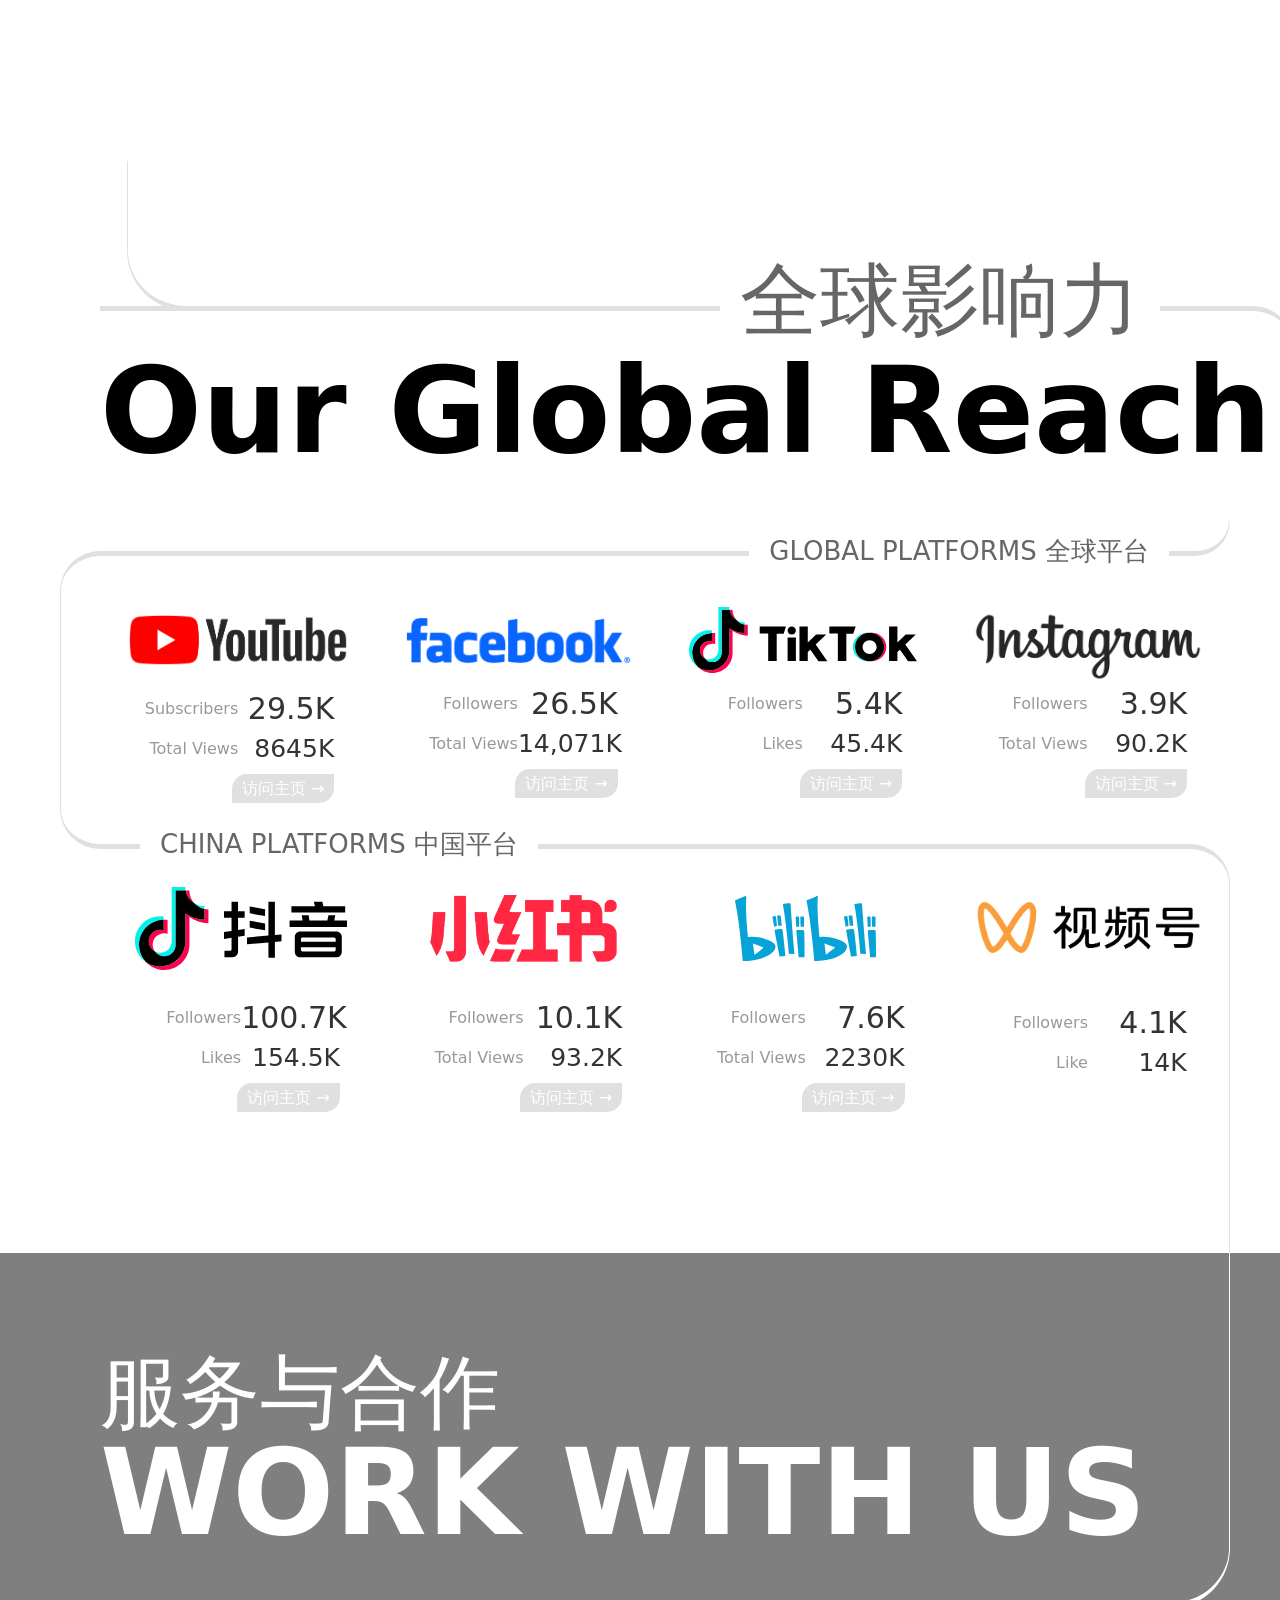
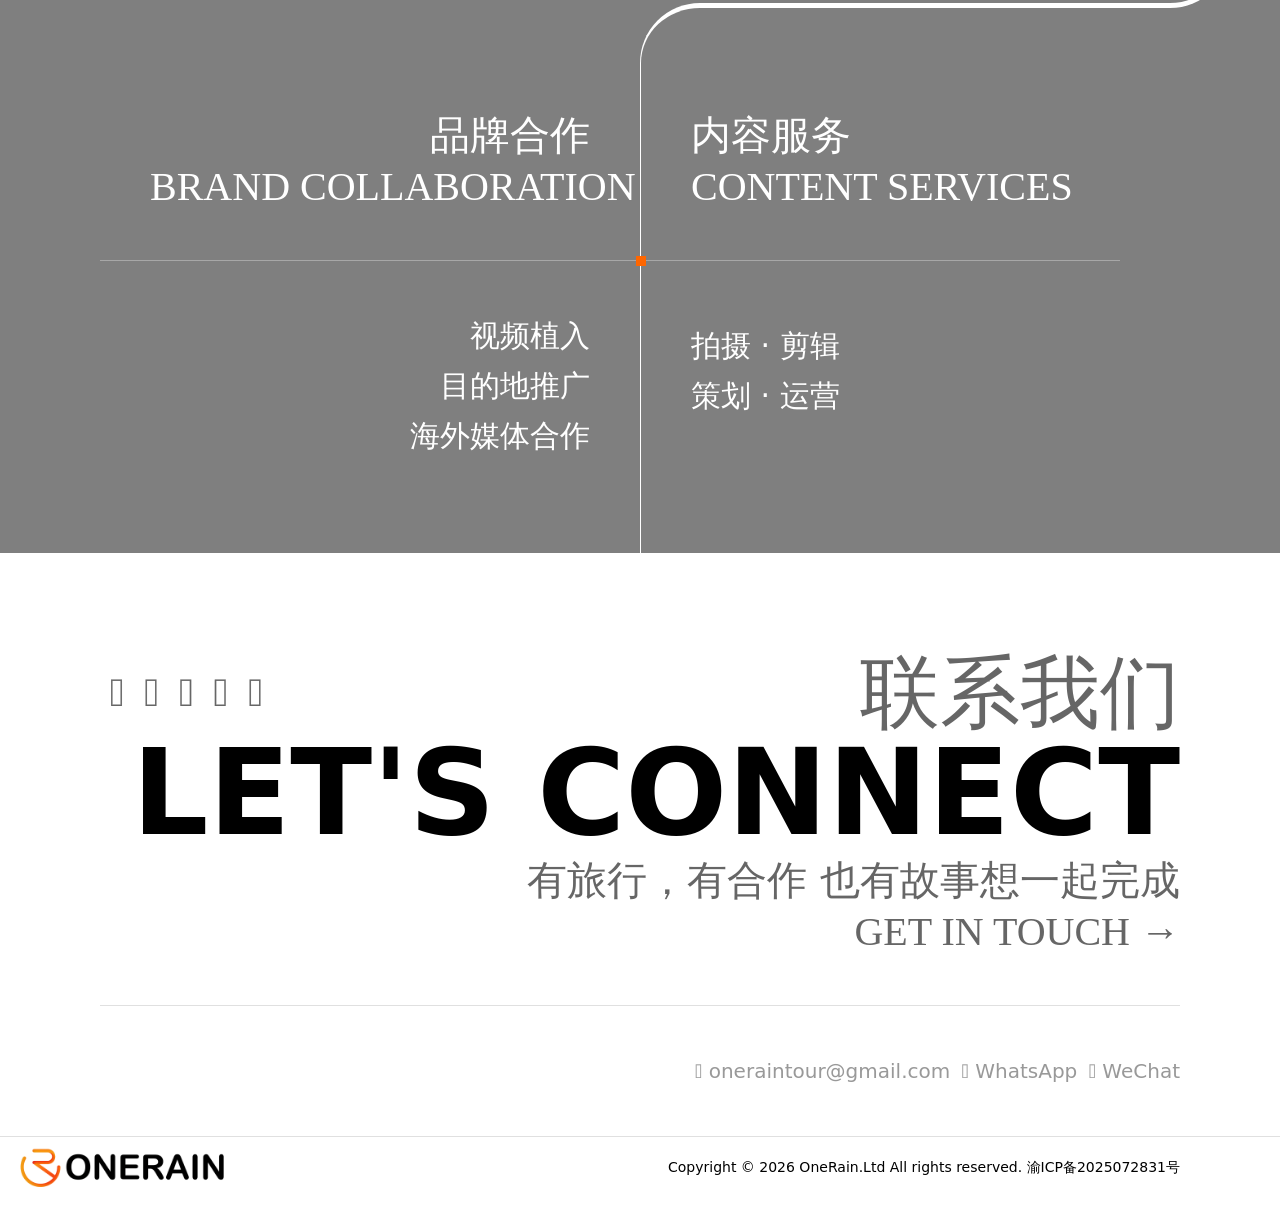
==== commit f87cbfa4: "Add files via upload" ====
--- a/index.html
+++ b/index.html
@@ -47,22 +47,18 @@
         <div class="logobox">
             <div class="logo"><img src="Images/logo.png"></div>
             <div class="navbox">
-                <a href="index.html">首页</a>
-                <a href="About.html">关于我们</a>
-
-                <a href="ExploreWorld.html">探索世界</a>
-
-                <a href="DiscoverChina.html">中国旅行</a>
-
-                <a href="Services.html">服务</a>
-
-                <a href="Collaborate.html">合作</a>
-
-                <a href="Contact.html">联系我们</a>
-
-            </div>
-        </div>
-        <div class="mainbox">
+            <a href="#home">首页</a>
+            <a href="#about">关于我们</a>
+            <a href="#expworld">探索世界</a>
+            <a href="#goodvideo">精选视频</a>
+            <a href="#dischina">中国旅行</a>
+            <a href="#Mreach">全球影响力</a>
+<a href="#Mwork">服务与合作</a>
+<a href="#Mcontact">联系我们</a>
+
+            </div>
+        </div>
+        <div class="mainbox" id="home">
 
 
             <div class="info">
@@ -101,7 +97,7 @@
 
         </div>
     </div>
-    <div class="MainVideoBox"> <video class="mainVbox-video" autoplay muted loop playsinline preload="auto" style="background: url('Video/index-v1.jpg') center center no-repeat;
+    <div class="MainVideoBox" id="about"> <video class="mainVbox-video" autoplay muted loop playsinline preload="auto" style="background: url('Video/index-v1.jpg') center center no-repeat;
       background-size: contain;">
             <source src="Video/index-v1.mp4" type="video/mp4">
         </video></div>
@@ -138,7 +134,7 @@
             </div>
         </div>
     </div>
-    <div class="expword">
+    <div class="expword" id="expworld">
         <div class="expbox">
             <div class="exptitle">
                 <div class="linebox"></div>
@@ -184,7 +180,7 @@
             </div>
         </div>
     </div>
-    <div class="tim">
+    <div class="tim" id="goodvideo">
 
         <div class="timtitle">
             <h4 class="subtitle s wt">精选视频</h4>
@@ -196,18 +192,8 @@
             <div class="swiper-container">
                 <div class="stories-wrap">
 
-                    <!-- 左侧：垂直 Swiper 4.3.5 -->
                     <div class="swiper stories-swiper">
                         <div class="swiper-wrapper">
-
-
-
-
-
-
-
-
-
 
 
                             <div class="swiper-slide" style="background-image: url(Images/SIM_travel.jpg);">
@@ -453,7 +439,7 @@
 
 
     </div>
-    <div class="discn">
+    <div class="discn" id="dischina">
         <div class="line"></div>
         <div class="discntitle">
             <h4 class="subtitle s gy6">中国旅行</h4>
@@ -468,7 +454,7 @@
 
         <div id="mac-video">
             <div class="line3"></div>
-            <h1 class="title s">LANDSCAPES · CULTURE & PEOPLE · CITIES · FOOD</h1>
+            <h1 class="title s">LANDSCAPES · CULTURE & PEOPLE · CITIES<!--  · FOOD --></h1>
             <div class="swiper-container" id="title">
                 <div class="swiper-wrapper">
                     <div class="swiper-slide page1">
@@ -483,10 +469,10 @@
                         <h3>CITIES</h3>
 
                     </div>
-                    <div class="swiper-slide page4">
+                    <!-- <div class="swiper-slide page4">
                         <h3>FOOD</h3>
 
-                    </div>
+                    </div> -->
                 </div>
                 <div class="swiper-pagination"></div>
             </div>
@@ -498,7 +484,7 @@
                             <div class="linkbox">想来中国旅行？<br>查看旅行线路、旅行视频与合作伙伴。<br>
 
                             </div>
-                        </div><video src="Images/DiscCN1.mp4" loop muted playsinline></video>
+                        </div><video src="Video/DiscCN1.mp4" loop muted playsinline></video>
                     </div>
                     <div class="swiper-slide">
                         <div class="txt" data-swiper-parallax="-1">
@@ -507,7 +493,7 @@
 
 
                             </div>
-                        </div><video src="Images/bgv1.mp4" loop muted playsinline></video>
+                        </div><video src="Video/DiscCNCulture1.mp4" loop muted playsinline></video>
                     </div>
                     <div class="swiper-slide">
                         <div class="txt" data-swiper-parallax="-1">
@@ -516,9 +502,9 @@
 
 
                             </div>
-                        </div><video src="Images/bgv3.mp4" loop muted playsinline></video>
-                    </div>
-                    <div class="swiper-slide">
+                        </div><video src="Video/DiscCity1.mp4" loop muted playsinline></video>
+                    </div>
+                    <!-- <div class="swiper-slide">
                         <div class="txt" data-swiper-parallax="-1">
                             <p class="desc">从街头小吃到地方味道，在一餐一味中认识中国。</p>
                             <div class="linkbox">想来中国旅行？<br>查看旅行线路、旅行视频与合作伙伴。<br>
@@ -526,13 +512,13 @@
 
                             </div>
                         </div><video src="Images/bgv2.mp4" loop muted playsinline></video>
-                    </div>
+                    </div> -->
                 </div>
             </div>
         </div>
     </div>
 
-    <div class="reach">
+    <div class="reach" id="Mreach">
         <div class="line"></div>
 
         <div class="reachtitle">
@@ -693,7 +679,8 @@
     </div>
 
 
-    <div class="work" style="background:url(Images/servicebg.jpeg) center no-repeat;background-attachment: fixed;">
+    <div class="work" style="background:url(./Images/service1.jpeg) center no-repeat; background-size: cover;background-attachment: fixed;" 
+    id="Mwork">
         <div class="line1"></div>
 
 
@@ -742,7 +729,7 @@
         </div>
     </div>
 
-    <div class="contact">
+    <div class="contact" id="Mcontact">
         <div class="contitle">
             <h4 class="subtitle s gy6">联系我们</h4>
 
--- a/Css/OneRain.css
+++ b/Css/OneRain.css
@@ -0,0 +1,1426 @@
+html,
+body {
+  padding: 0;
+  margin: 0;
+  height: 100%;
+  width: 100%;
+}
+
+
+@font-face {
+  font-family: 'iconfont';
+  /* Project id 5230700 */
+  src: url('//at.alicdn.com/t/c/font_5230700_kb8gu7j3ei.woff2?t=1789398448567') format('woff2'),
+    url('//at.alicdn.com/t/c/font_5230700_kb8gu7j3ei.woff?t=1789398448567') format('woff'),
+    url('//at.alicdn.com/t/c/font_5230700_kb8gu7j3ei.ttf?t=1789398448567') format('truetype');
+}
+
+@font-face {
+  font-family: 'iconfont';
+  src: url('iconfont.eot');
+  src: url('iconfont.eot?#iefix') format('embedded-opentype'),
+    url('iconfont.woff') format('woff'),
+    url('iconfont.ttf') format('truetype'),
+    url('iconfont.svg#iconfont') format('svg');
+}
+
+.iconfont {
+  font-family: "iconfont" !important;
+  font-style: normal;
+  -webkit-font-smoothing: antialiased;
+  -webkit-text-stroke-width: 0.2px;
+  -moz-osx-font-smoothing: grayscale;
+}
+
+
+@font-face {
+  font-family: 'ORFont';
+  src: url('../Font/Pliant-Thin.woff2') format('woff2');
+  font-weight: 100;
+  font-display: swap;
+}
+@font-face {
+  font-family: 'ORFont';
+  src: url('../Font/Pliant-ExtraLight.woff2') format('woff2');
+  font-weight: 200;
+  font-display: swap;
+}
+@font-face {
+  font-family: 'ORFont';
+  src: url('../Font/Pliant-Light.woff2') format('woff2');
+  font-weight: 300;
+  font-display: swap;
+}
+@font-face {
+  font-family: 'ORFont';
+  src: url('../Font/Pliant-Regular.woff2') format('woff2');
+  font-weight: 400;
+  font-display: swap;
+}
+@font-face {
+  font-family: 'ORFont';
+  src: url('../Font/Pliant-Medium.woff2') format('woff2');
+  font-weight: 500;
+  font-display: swap;
+}
+@font-face {
+  font-family: 'ORFont';
+  src: url('../Font/Pliant-SemiBold.woff2') format('woff2');
+  font-weight: 600;
+  font-display: swap;
+}
+@font-face {
+  font-family: 'ORFont';
+  src: url('../Font/Pliant-Bold.woff2') format('woff2');
+  font-weight: 700;
+  font-display: swap;
+}
+@font-face {
+  font-family: 'ORFont';
+  src: url('../Font/Pliant-ExtraBold.woff2') format('woff2');
+  font-weight: 800;
+  font-display: swap;
+}
+@font-face {
+  font-family: 'ORFont';
+  src: url('../Font/Pliant-Black.woff2') format('woff2');
+  font-weight: 900;
+  font-display: swap;
+}
+
+
+
+
+
+body {
+  font-family: system-ui, -apple-system, sans-serif;
+}
+
+* {
+  box-sizing: border-box;
+  outline: none;
+  -webkit-tap-highlight-color: rgba(0, 0, 0, 0)
+}
+
+img {
+  width: 100%;
+  height: auto;
+}
+
+h1,
+h2,
+h4,
+h6 {
+  margin: auto;
+  line-height: inherit
+}
+
+a {
+  text-decoration: none
+}
+
+.en {
+ font-family: 'ORFont';
+}
+
+.b {
+  font-weight: 700
+}
+
+.s {
+  font-weight: 100
+}
+
+.r {
+  font-weight: 400
+}
+
+.wt {
+  color: #fff
+}
+
+.bk {
+  color: #000;
+}
+
+.gy6 {
+  color: #666;
+}
+
+.f1 {
+  font-size: 1rem;
+}
+
+.f16 {
+  font-size: .16rem;
+}
+
+.f02 {
+  font-size: .2rem;
+}
+
+.f024 {
+  font-size: .24rem;
+}
+
+.f03 {
+  font-size: .3rem;
+}
+
+f034 {
+  font-size: .34rem;
+}
+
+.f04 {
+  font-size: .4rem;
+}
+
+.f05 {
+  font-size: .5rem;
+}
+
+.f06 {
+  font-size: .6rem;
+}
+
+.blue {
+  color: #0c0649
+}
+.btn-o{    border-radius: 10px 0 10px 0; background: #f90;transition: .4s;}
+.btn-g9{    border-radius: 10px 0 10px 0; background: #999;transition: .4s;}
+.btn-o:hover,.btn-g9:hover{background: #f60;transition: .4s;}
+
+.bg-gy6{background: #999;color: #fff;padding:0 5px;line-height: 36px;height: 36px;display: inline-block;font-weight: 100;border-bottom: 4px solid #666;}
+.index {
+  padding: 0;
+  overflow: hidden
+}
+
+.logobox {
+  position: fixed;
+  width: 100%;
+  top: 20px;transition: top .4s ease; 
+  z-index: 100;
+height: 66px;line-height: 66px;
+  transition: top 0.4s ease;
+  background: #fff;
+}
+
+.logobox.scrolled {
+    top: 0;transition: top 0.4s ease;
+}
+
+.logo {
+  display: block;
+  z-index: 11;
+  position: relative;margin: 3px 0 0 20px;
+}
+
+.logo img {
+  width: auto;
+  height: 60px;
+}
+
+.navbox {
+  position: absolute;
+  right: 20px;
+  top: 0;
+  z-index: 12;
+}
+
+.navbox a {
+  font-size: 16px;
+  color: #333;
+  padding: 0 10px;
+  line-height: 30px;width: 100px;text-align: center;
+  display: inline-block;vertical-align: middle;
+  height: 30px;transition: .4s;border-radius: 15px 0 15px 0; 
+}
+.navbox a:hover{ border-radius: 15px 0 15px 0; background: #f60;color: #fff;font-weight: 700;
+
+
+}
+
+.MainVideoBox {
+  position: relative;
+  width: 100%;
+
+  overflow: hidden;
+  padding-left: 20px;
+
+}
+
+/* 背景视频 cover铺满 */
+.mainVbox-video {
+  width: 100%;
+  aspect-ratio: 21 / 9;
+  object-fit: cover;
+  border-radius: 60px 0 0 0;
+  z-index: 1;
+}
+
+/* 上层文字内容 */
+.mainVbox-content {
+  position: relative;
+  z-index: 2;
+  width: 100%;
+  height: 100%;
+}
+
+.indexMbox {
+  height: 60%;
+  width: 100%;
+  overflow: hidden;
+  position: relative;
+}
+
+h2.title {
+  font-size: 120px;
+  line-height: 120px;
+  z-index: 10;white-space: nowrap;
+  position: relative;
+}
+
+h4.subtitle {
+  font-size: 80px;
+  line-height: 80px;
+  z-index: 10;
+  position: relative;
+}
+
+.mainbox {
+  position: relative;
+  height: 100%;
+  width: 100%;
+}
+
+.mainbox .info {
+  position: absolute;
+  left: 100px;
+  bottom: .0;
+  border-left: 1px solid #e0e0e0;
+  height: 100%;
+  width: 100%;
+}
+
+.mainbox .info .year {
+  width: 100%;
+  position: absolute;
+  border-bottom: 1px solid #e0e0e0;
+  height: 50%;
+  left: -13px;
+}
+
+.mainbox .info .year span {
+  transform: rotate(-90deg);
+  display: inline-block;
+  position: absolute;
+  background: #fff;
+}
+
+.mainbox .info .year span.now {
+  bottom: 22px;
+  left: -22px;
+  color: #333;
+  line-height: 24px;
+  font-size: 20px;
+  padding: 0 10px;
+}
+
+.mainbox .info .year span.n {
+  bottom: -60px;
+  left: -14px;
+  font-size: 16px;
+  padding: 0 8px;
+  color: #999;
+  line-height: 20px;
+  border-left: 1px solid #e0e0e0;
+}
+
+.mainbox .info .year span.p {
+  bottom: 100px;
+  left: -15px;
+  font-size: 16px;
+  padding: 0 8px;
+  color: #999;
+  line-height: 20px;
+  border-left: 1px solid #e0e0e0;
+}
+
+.mainbox .info .year span.p1 {
+  bottom: 165px;
+  left: -12px;
+  font-size: 14px;
+  padding: 0 6px;
+  color: #e0e0e0;
+  border-left: 1px solid #e0e0e0;
+}
+
+.mainbox .info .titlebox {
+  position: absolute;
+  top: 50%;
+  width: 100%;
+  left: 20px;
+  margin-top: -62px;
+  font-size: 20px;
+}
+
+.ltdinfo {
+  position: absolute;
+  bottom: 0;
+  width: 100%;
+}
+
+.slogan {
+  position: absolute;
+  bottom: -20px;
+  left: 20px;
+  width: 50%;
+}
+
+.slogan h1 {
+  font-size: 150px;
+  line-height: 150px;
+}
+
+.slogan h1 span {
+  font-size: 100px;
+  color: #666;
+}
+
+.slogan h4 {
+  font-size: 44px;
+  line-height: 1;
+  margin-bottom: -5px;
+  color: #666;
+}
+
+.slogan h4 span {
+  background: #f60;
+  color: #fff;
+  padding: 0 10px;
+  border-radius: 20px 0 20px 0;
+}
+
+.sloganinfo {
+  position: absolute;
+  right: 20px;
+  bottom: 20px;
+  width: 50%;
+  text-align: right;
+}
+
+.sloganinfo h6 {
+  font-size: 20px;
+}
+
+.plogo {
+  background: #f60;
+  width: 10px;
+  height: 10px;
+  position: relative;
+  z-index: 1;
+}
+
+.orinfo {
+  padding: 100px 20px;
+  position: relative;overflow: hidden;
+  height: 1000px;
+}
+
+.orinfo h2.title {
+  font-size: 120px;    white-space: nowrap;
+  line-height: 120px;
+  z-index: 10;
+  position: relative;
+}
+
+.orinfo h4.subtitle {
+  font-size: 80px;
+  line-height: 80px;
+  z-index: 10;
+  position: relative;
+  margin-top: 100px;
+  padding-left: 100px;
+}
+
+.orinfo .infobox {
+  height: auto;
+  position: absolute;
+  top: 0;
+  left: 0;
+  padding: 320px 0 0 100px;
+  z-index: 1;
+  width: 100%;
+}
+
+.orinfo .infobox .linebox {
+  border-left: 1px solid #e0e0e0;
+  padding-top: 400px;
+  margin-top: -320px;
+  height: 1050px;
+}
+
+.orinfo .infobox .info {
+  width: 800px;
+  padding: 20px 60px 20px 20px;
+  font-size: 20px;
+}
+
+.orinfo .infobox .info .orbnt {
+  margin-top: 20px;
+  border-bottom: 1px solid #e0e0e0;
+  margin-left: -20px;
+  margin-right: -60px;
+  font-size: 0;
+}
+
+.orinfo .infobox .info .orbnt a {
+  padding: 4px 20px;
+  font-size: 20px;
+  margin-left: 20px;
+  position: relative;
+  bottom: -15px;
+}
+
+.orinfo .infobox .info .tap {
+  display: flex;
+  width: 100%;
+  margin-top: 40px;
+}
+
+.orinfo .infobox .info .tap section {
+  flex: 1;
+  flex-shrink: 0;
+  text-align: center;
+  font-size: 20px;
+  line-height: 30px;
+}
+
+.orinfo .infobox .info .tap section span {
+  display: block;
+}
+
+.orinfo .infobox .video {
+  background: #000;
+  position: absolute;
+  top: 150px;
+  left: 900px;
+  right: 0;
+  height: 700px;
+  border-radius: 60px 0 0 60px;
+  background-size: cover;
+  background-position: center;
+}
+
+.orinfo .infobox .info .tap section:nth-child(2) {
+  border-left: 1px solid #e0e0e0;
+  border-right: 1px solid #e0e0e0;
+}
+
+.expword {
+  background: url(../Images/expWorld1.jpg) no-repeat center / cover;
+  height: 950px;
+  background-attachment: fixed;
+  box-shadow: inset 0 0 0 9999px rgba(0, 0, 0, .5);
+}
+.expword .expbox{width: 100%;overflow: hidden;}
+.expword .linebox {
+  height: 100px;
+  width: 100%;
+  border-radius: 0 60px;
+  padding-top: 210px;
+  border-left: 1px solid #fff;
+  border-bottom: 5px solid #fff;
+  margin-left: 100px;
+}
+
+.expword .exptitle {
+  display: flex;
+  position: relative;
+  z-index: 30;
+}
+
+.expword .exptitle h2 {
+  text-align: right;
+  white-space: nowrap;
+  padding: 150px 20px 0 20px;
+}
+
+.expword .info h4 {
+  padding-bottom: 30px;
+}
+
+.expword .expinfo {
+  width: 100%;
+  position: relative;
+}
+
+.expword .expinfo .info {
+  width: 666px;
+  font-size: 20px;
+  color: #fff;
+  border-left: 1px solid #fff;
+  position: absolute;
+  right: 0;
+  padding: 20px 100px 80px 20px;
+  top: 325px;
+  height: 450px;
+}
+
+.expword .expinfo .statebox {
+  max-width: 1100px;
+  margin-top: -320px;
+  position: relative;
+  width: 50%;
+}
+
+.expword .expinfo .statevideo {
+  max-width: 1100px;
+  aspect-ratio: 16 / 9;
+  border-radius: 0 60px 0 60px;
+  overflow: hidden;
+  background-color: #000;
+}
+
+.expword .expinfo .statevideo iframe {
+  width: 100%;
+  height: 100%;
+}
+
+.expword .expinfo .state {
+  position: absolute;
+}
+
+.expword .expinfo .state .title {
+  padding-left: 100px;
+  margin-top: -98px;
+}
+
+.expword .expinfo .state .title h3 {
+  font-size: 80px;
+  display: inline-block;
+  margin: 0;
+  padding-bottom10px;
+  vertical-align: middle;
+  border-bottom: 8px solid #f60;
+}
+
+.expword .expinfo .state .title h4 {
+  font-size: 60px;
+  display: inline-block;
+  vertical-align: middle;
+}
+
+.expword .expinfo .stateinfo {
+  padding-left: 100px;
+  font-size: 20px;
+  padding-top: 10px;
+  line-height: 30px;
+}
+
+.expword .expinfo .expbnt {
+  margin-top: 20px;
+  border-bottom: 1px solid #e0e0e0;
+  margin-left: -20px;
+  margin-right: -60px;
+  font-size: 0;
+  width: 100%;
+}
+
+.expword .expinfo .line {
+  width: 200px;
+  height: 100px;
+  margin-left: -21px;
+  border-radius: 0 0 0 60px;
+  border-left: 1px solid #fff;
+  border-bottom: 5px solid #fff;
+}
+
+.expword .expinfo .line1 {
+  width: 200px;
+  height: 145px;
+  margin-top: -5px;
+  margin-left: 76px;
+  border-radius: 0 60px 0 0;
+  border-top: 5px solid #fff;
+  border-right: 1px solid #fff;
+}
+
+.expword .expinfo .expbnt a {
+
+  padding: 4px 20px;
+  font-size: 20px;
+  margin-left: 20px;
+  position: relative;
+  bottom: -13px;
+}
+
+.scroll-catch {
+  height: 100vh;
+  /* 捕捉区高度等于屏幕高度 */
+  position: relative;
+}
+
+.tim {
+  top: 0;
+  width: 100%;
+  position: relative;
+  height: 900px;min-width: 1200px;
+}
+
+.tim .timtitle {
+  position: absolute;
+  text-align: right;
+  padding-top: 50px;
+right: 420px;
+}
+ /* ===== Stories 区域 ===== */
+    .stories-wrap {
+        width: 100%;
+        height: 900px;
+        background: #fff;
+        overflow: hidden;
+        position: relative;
+    }
+
+    .stories-swiper {
+        flex: 1;
+        height: 100%;
+        width: 100%;
+    }
+
+    .stories-swiper .swiper-slide {
+        position: relative;
+        overflow: hidden;
+        color: #fff;
+        background-size: cover;
+        background-position: center;
+        background-repeat: no-repeat;
+    }
+
+    .stories-swiper .swiper-slide::after {
+        content: "";
+        position: absolute;
+        inset: 0;
+        background: rgba(0, 0, 0, .55);
+        z-index: 1;
+    }
+
+    .stories-swiper .slide-inner {
+        position: relative;
+        z-index: 2;
+        height: 100%;
+        padding: 280px 427px 0 120px;
+        flex-direction: column;
+        justify-content: center;
+        box-sizing: border-box;
+    }
+
+        .stories-swiper .slide-inner .timvideobox{  aspect-ratio: 16 / 9;width: 100%;height: auto;max-height: 520px;
+            
+            border-radius: 40px 0 40px 0;overflow: hidden;position: relative;
+            
+            ;}
+             .stories-swiper .slide-inner .timvideo{width: 100%;height: auto;}
+.stories-swiper .slide-inner .timinfo{position: absolute;bottom: 0;padding: 0 50px;}
+    .stories-swiper .timeline-year {
+        display: inline-block;color: #fff;
+        width: fit-content;
+        background: #f60;
+        border-radius: 12px 0 12px 0;
+        font-size: 16px;
+        padding: 4px 14px;
+      
+    }
+
+    .stories-swiper .timeline-title {
+        font-size: 30px;color: #fff;
+        font-weight: 700;
+        margin: 10px 0 10px;
+        line-height: 40px
+    }
+
+    .stories-swiper .timeline-text {
+        line-height: 24px;
+        margin: 0;color: #fff;
+        border-left: 4px solid #f60;
+        padding-left: 10px;
+        font-size: 16px;
+        padding-bottom: 30px;
+    }
+
+    /* ===== 右侧分页器 ===== */
+
+
+    .pager-item {
+        display: flex;
+        align-items: center;
+        gap: 20px;
+        padding: 5px 0;
+        margin: 10px 0;
+        background: none;
+        border: none;
+        text-align: left;
+        cursor: pointer;
+        font-size: 20px;height: 30px;line-height: 30px;
+        transition: color .3s, font-size .3s;
+        letter-spacing: 1px;color: #fff;
+        font-family: inherit;font-weight: 100;
+    }
+
+    .pager-dot {
+        width: 8px;margin-left: -4px;
+        height: 8px;
+        background: #fff;
+        transition: background .3s, height .3s;
+        flex-shrink: 0;
+    }
+
+    .pager-item.active {
+        color: #f60;
+        font-size: 30px;
+        font-weight: 400;
+    }
+
+    .pager-item.active .pager-dot {
+        background: #f60;
+        height: 24px;
+    }
+
+    @media (max-width: 768px) {
+        .stories-wrap {
+            flex-direction: column;
+            height: auto;
+        }
+        .stories-swiper {
+            height: 500px;
+        }
+        .stories-pager {
+            width: 100%;
+            height: auto;
+            flex-direction: row;
+            overflow-x: auto;
+            gap: 4px;
+        }
+        .pager-item { padding: 6px 10px; font-size: 13px; }
+        .pager-item.active { font-size: 15px; }
+        .stories-swiper .slide-inner { padding: 40px 24px; }
+        .stories-swiper .timeline-title { font-size: 26px; }
+    }
+.discn {
+min-width: 1200px;position: relative;
+}
+.discn .link{font-size: 20px;padding: 5px 10px;margin: 0 0 0 80px;
+  position: relative;top: 10px;z-index: 10;}
+.discn .discntitle {
+  padding: 100px 120px;
+}
+
+.discn .discntitle h4 {
+  padding: 0 20px;
+  background: #fff;
+  display: inline-block;
+  margin-left: -20px;
+}
+
+.discn .discntitle .info {
+  font-size: 40px;
+}
+
+.discn .line {
+  position: absolute;
+  top: 0;
+  right: 369px;
+  height: 150px;
+  width: 100%;
+  border-radius: 0 0 60px 0;
+  border-right: 1px solid #e0e0e0;
+  border-bottom: 5px solid #e0e0e0;
+}
+.discn .linkbox{padding-left: 10px;font-size: 20px;}
+.discn .wvideobox {
+  width: 100%;
+  margin-top: -60px;
+}
+
+.discn .wvideobox video {
+  width: 100%;
+  aspect-ratio: 21 / 9;
+  object-fit: cover
+}
+
+.discn .decbox {
+  padding: 100px;
+}
+
+.discn #mac-video h1 {
+  color: #fff;
+  font-size: 28px;
+  position: absolute;
+  z-index: 2;
+  top: 3vw;
+  left: calc(50% - 480px);
+}
+
+.discn .line2 {
+  width: 300px;
+  height: 300px;
+  position: absolute;
+  left: 200px;
+  top: 370px;
+  border-left: 1px solid #e0e0e0;
+}
+
+.discn #mac-video .line3 {
+  position: absolute;
+  left: 200px;
+  height: 100%;
+  width: 5%;
+  z-index: 2;
+  border-left: 1px solid #fff;
+}
+
+
+
+#mac-video {
+  position: relative;
+
+}
+
+#title {
+  width: 100%;
+  height: 100%;
+  position: absolute;
+  z-index: 2;
+  overflow: hidden;
+}
+
+#title .swiper-slide {
+  color: #fff;
+}
+
+#title .page1 {
+  width: 900px;
+}
+
+#title .page2 {
+  width: 900px;
+}
+
+#title .page3 {
+  width: 900px;
+}
+#title .page4 {
+  width: 900px;
+}
+#title .swiper-slide h3 {
+  font-size: 120px;
+  margin-top: 1.4rem;
+  line-height: 1;
+  transition: opacity .3s;
+  cursor: pointer;
+}
+
+#title .swiper-slide h3:hover {
+  opacity: 1;
+}
+
+#title .prev h3 {
+  opacity: .2;
+}
+
+
+#title .next h3 {
+  opacity: .4;
+}
+
+
+
+#title .swiper-pagination {
+  width: 980px;
+  left: calc(50% - 490px);
+  text-align: left;
+  bottom: 30px;
+}
+
+#title .swiper-pagination .swiper-pagination-bullet {
+  margin: 0 8px;
+  background: #fff;
+  outline: none;
+}
+
+#videos {
+  width: 100%;
+  aspect-ratio: 21 / 9;
+}
+
+#videos .swiper-slide {
+  position: relative;
+}
+
+#videos video {
+  width: 100%;
+}
+
+#videos .swiper-slide .txt {
+  color: #fff;
+  position: absolute;
+  top: 2.4rem;
+  width: 900px;
+  margin-left: calc(50% - 490px);
+  font-size: 30px;
+
+}
+
+.txt p {
+  padding-left: 10px;
+}
+
+
+
+
+.reach {
+  padding: 100px;z-index: 10;
+  position: relative;min-width: 1200px;
+}
+
+.reach .line {
+  position: absolute;
+  top: 0;
+  left: 200px;
+  width: 60%;
+  height: 150px;
+  border-radius: 0 0 0 60px;
+  border-left: 1px solid #e0e0e0;
+    border-bottom: 5px solid #e0e0e0;
+  border-right: none;
+}
+
+.reach h4.subtitle {
+  display: inline-block;
+  margin-right: 50px;
+  background: #fff;
+  position: relative;
+  z-index: 20;
+  padding: 0 20px;
+}
+
+.reach h2.title {
+  border-right: 1px solid #e0e0e0;
+  border-top: 1px solid #e0e0e0;
+  margin-right: -20px;
+  padding: 40px 20px 50px 0;
+  margin-top: -35px;
+  border-top: 5px solid #e0e0e0;
+  border-radius: 0 40px 0;
+  display: inline-block;
+}
+
+.reachtitle {
+  text-align: right;
+}
+
+.reach .reachinfo {
+  margin: 0 -20px 0 0;
+}
+
+.reach .reachinfo .Globalbox,
+.reach .reachinfo .Chinabox {
+  display: flex;
+  width: 100%;
+}
+
+.reach .reachinfo .Globaltitle,
+.reach .reachinfo .Chinatitle {
+  text-align: right;
+  border-radius: 0 0 40px 0;
+  border-bottom: 5px solid #e0e0e0;
+  border-right: 1px solid #e0e0e0;
+}
+
+.reach .reachinfo .Chinatitle {
+  margin-top: -35px;
+  border-right: none;
+  border-radius: 0;
+  width: 90%;
+  text-align: left;
+  padding-left: 100px;
+}
+
+.reach .reachinfo section {
+  width: 100%;
+  text-align: center;
+  padding: 3% 0;
+  margin-top: -5px;
+}
+
+.reach .reachinfo .Globaltitle h6,
+.reach .reachinfo .Chinatitle h6 {
+  position: relative;
+  right: 60px;
+  bottom: -15px;
+  color: #666;
+  font-size: 26px;
+  background: #fff;
+  display: inline-block;
+  padding: 0 20px;
+  line-height: 30px;
+  height: 30px;
+}
+.reach .reachinfo .Globalbox section:first-of-type {
+  margin-left: -40px;
+  padding-left: 40px;
+  border-radius: 40px 0 0 40px;
+  border-bottom: 5px solid #e0e0e0;
+  border-top: 5px solid #e0e0e0;
+  border-left: 1px solid #e0e0e0;
+}
+
+.reach .reachinfo .sitelogo {
+  height: 100px;
+  line-height: 100px;
+  position: relative;
+}
+
+.reach .reachinfo .Chinabox .sitelogo {
+  height: 120px;
+}
+
+
+
+.reach .reachinfo .sitelogo img {
+  width: 80%;
+  height: auto;
+  position: relative;
+  vertical-align: middle;
+}
+
+.numbox {
+  display: flex;
+}
+
+.numbox-l {
+  text-align: right;
+  line-height: 40px;
+  width: 35%;
+}
+
+.numbox-r {
+  text-align: right;
+  line-height: 40px;
+  width: 50%;
+  font-size: 16px;
+  color: #999;
+}
+
+.reach .reachinfo section a {
+  border-radius: 15px 0 15px 0;
+  background: #e0e0e0;
+  font-size: 16px;
+  color: #fff;
+  padding: 5px 10px;
+  transition: .4s;
+}
+
+.reach .reachinfo section a:hover {
+  background: #f60;
+  transition: .2s;
+}
+
+.reach .reachinfo .subnum {
+  font-size: 30px;
+  color: #333;
+  font-weight: 100;
+}
+
+.reach .reachinfo .ttview {
+  font-size: 25px;
+  color: #333;
+  font-weight: 100;
+}
+
+.reach .reachinfo .Chinabox section:last-of-type {
+  border-radius: 0 40px 0 0;
+  border-right: 1px solid #e0e0e0;
+  border-top: 5px solid #e0e0e0;
+  margin-bottom: -100px;
+}
+
+.work {
+  padding: 100px 100px 0;min-width: 1200px;
+  height: 900px;overflow: hidden;position: relative;}
+.work .line1{position: absolute;
+  top: 0;left:calc(50% + 60px);right:80px;height: 355px;border-right:1px solid #fff;border-bottom: 5px solid #fff;border-radius: 0 0 60px 0;
+
+
+}
+
+
+.workbg{background-color: rgba(0, 0, 0, 0.5);margin:-100px;padding: 100px 100px 0;}
+
+
+
+
+
+
+.work .linebox{display: flex;}
+.work .linebox h4{white-space: nowrap;padding: 0;margin: 0;padding-right: 20px;}
+.work .line {
+  position: relative;right:0;margin-top: -100px;margin-right: -20px;
+
+}
+
+.work .workinfo {
+  display: flex;
+  color: #fff;
+  margin-top: 50px;
+}
+
+.work .workinfo .brand {
+  width: 50%;
+  margin-top: 5px;
+  text-align: right;
+}
+    .stories-pager {position: absolute;top: 0;right: 0;padding-top: 280px;
+        width: 370px;
+        height: 100%;
+        justify-content: center;
+        z-index: 11;border-left: 1px solid #ffffff50;
+    }
+.work .workinfo .cons {
+  width:calc(50% - 60px);;border-left: 1px solid #ffffff;border-radius: 60px 0 0 0;border-top: 5px solid #fff;
+  text-align: left;
+}
+
+.work .workinfo h4 {
+  font-size: 40px;
+  font-weight: 400;
+}
+
+.work .workinfo h6 {
+  font-size: 40px;white-space:nowrap;
+}
+
+.work .workinfo .titlebox {
+  padding: 100px 50px 50px;
+}
+
+.work .workinfo .info {
+  font-size: 30px;
+  line-height: 50px;
+  border-top: 1px solid #ffffff50;
+  padding: 50px 50px 100px;
+}
+
+.contact {
+  padding: 100px 100px 50px;
+}
+
+.contact .contitle {
+  text-align: right;
+}
+
+.contact .contitle h2.title {
+  position: relative;
+}
+
+.contact .contitle h2.title .site {
+  width: 800px;
+  display: flex;
+  font-size: 0;
+  position: absolute;
+  line-height: 120px;
+}
+
+.contact .contitle h2.title .site i {
+  font-size: 40px;
+  font-weight: 100;
+  padding: 0 10px;
+  color: #666;transition: .4s ease;
+}
+.contact .contitle h2.title .site i:hover {
+  color: #f60;transition: .4s ease;
+}
+.contact .coninfo {
+  text-align: right;
+  font-size: 40px;
+}
+
+.contact .coninfodec {
+  font-size: 20px;
+  line-height: 30px;
+  border-top: 1px solid #e0e0e0;
+  margin-top: 50px;
+  padding-top: 50px;
+}
+
+.contact .coninfodec a {
+  color: #999;
+}
+
+.contact .coninfodec i {
+  margin-left: 5px;
+}
+
+footer {
+  height: 60px;
+  line-height: 60px;
+  font-size: 14px;
+  display: flex;
+  padding: 0 20px;
+  border-top: 1px solid #e0e0e0;
+}
+
+footer .cpinfo {
+  text-align: right;
+  width: 100%;
+  padding-right: 80px;
+}
+
+footer .footerlogo {
+  padding-top: 10px;
+}
+
+footer .footerlogo img {
+  height: 40px;
+  width: auto;
+}
+/* 外层包裹：作为定位参照 */
+.wechat-wrap {
+    position: relative;
+    display: inline-block;
+}
+
+/* 弹出的 200x200 盒子 */
+.wechat-link{cursor: pointer;}
+.wechat-pop {
+    position: absolute;
+    bottom: calc(100% + 10px);   /* 在链接上方 10px 弹出，往下弹就改成 top: calc(100% + 10px); */
+    left: 50%;
+    transform: translateX(-50%) translateY(10px);
+    width: 200px;
+    height: 200px;padding: 10px;
+    background: #fff;
+    border-radius: 8px;
+    box-shadow: 0 0 30px rgba(0, 0, 0, .3);
+    display: flex;
+    align-items: center;
+    justify-content: center;
+    opacity: 0;
+    visibility: hidden;
+    pointer-events: none;
+    transition: opacity .4s ease, transform .4s ease;
+    z-index: 999;
+}
+
+/* 鼠标移上去显示 */
+.wechat-wrap:hover .wechat-pop {
+    opacity: 1;
+    visibility: visible;
+    pointer-events: auto;
+    transform: translateX(-50%) translateY(0);
+}
+
+/* 里面图片撑满 */
+.wechat-pop img {
+    width: 100%;
+    height: 100%;
+    object-fit: contain;
+    border-radius: 8px;
+}
+/* ≥768px：平板 */
+@media (min-width: 768px) {}
+
+/* ≥1024px：桌面 */
+@media (max-width: 1400px) {
+  .slogan{width: 70%;bottom: 10px;}
+.slogan h1{font-size:100px;line-height: 100px ;}
+
+.expword .linebox{padding-top: 150px;}
+.expword .exptitle h2{padding-top: 100px}
+.expword .expinfo .info{width: 450px;
+    font-size: 20px;
+    color: #fff;
+    border-left: 1px solid #fff;
+    position: absolute;
+    right: 0;
+    padding: 20px 20px 80px 20px;
+    top: 260px;
+    height: 510px;}
+ .expword .expinfo .statebox{margin-top: -270px;width: 60%;}
+.expword{min-width:1200px ;}
+
+.contact .contitle h2.title .site{margin-top: -100px;}
+    .stories-pager {
+        width: 254px;
+
+    }
+.discn .line2, .discn #mac-video .line3,.reach .line{left: 127px;}
+.reachtitle{margin-right: -30px;}
+.reach .reachinfo{margin-right: -50px;}.reach .reachinfo section a{margin-left: -20px;}
+.expword .expinfo .line {
+  width: 100px;
+
+}
+
+.expword .expinfo .line1 {
+  width: 100px;
+
+}
+.discn .line{right:253px ;}
+
+.work .line1{right: 50px;}
+.stories-swiper .slide-inner{padding: 280px 327px 0 20px;}
+.tim{height: 900px;}
+.tim .timtitle{right: 320px;}
+
+
+
+}
+@media (min-width: 1440px) {
+
+.expword .expinfo .info {width: 666px;height: 450px;}
+ .expword .expinfo .statebox{width: 50%;}
+
+
+}
+/* ≥1280px：大屏 */
+@media (min-width: 1930px) {
+
+ .expword .expinfo .statebox{;width: 60%;}
+  .reach .reachinfo .sitelogo {
+    height: 200px;
+    line-height: 200px;
+  }
+
+  .reach .reachinfo .Chinabox .sitelogo {
+    height: 240px;
+    line-height: 240px;
+  }
+
+  #title .swiper-slide h3 {
+    font-size: 120px;
+    margin-top: 1.8rem;
+  }
+
+  #videos .swiper-slide .txt {
+
+    top: 2.4rem;
+    font-size: 30px;
+    width: 900px;
+
+  }
+
+  .discn .linkbox {
+    font-size: 20px;z-index: 100;position: relative;
+  }
+
+
+}
+
+@media (min-width: 2580px) {
+
+.expword .expinfo .statebox{left: 200px;}
+.orinfo .infobox .video{left: 1200px;}
+}
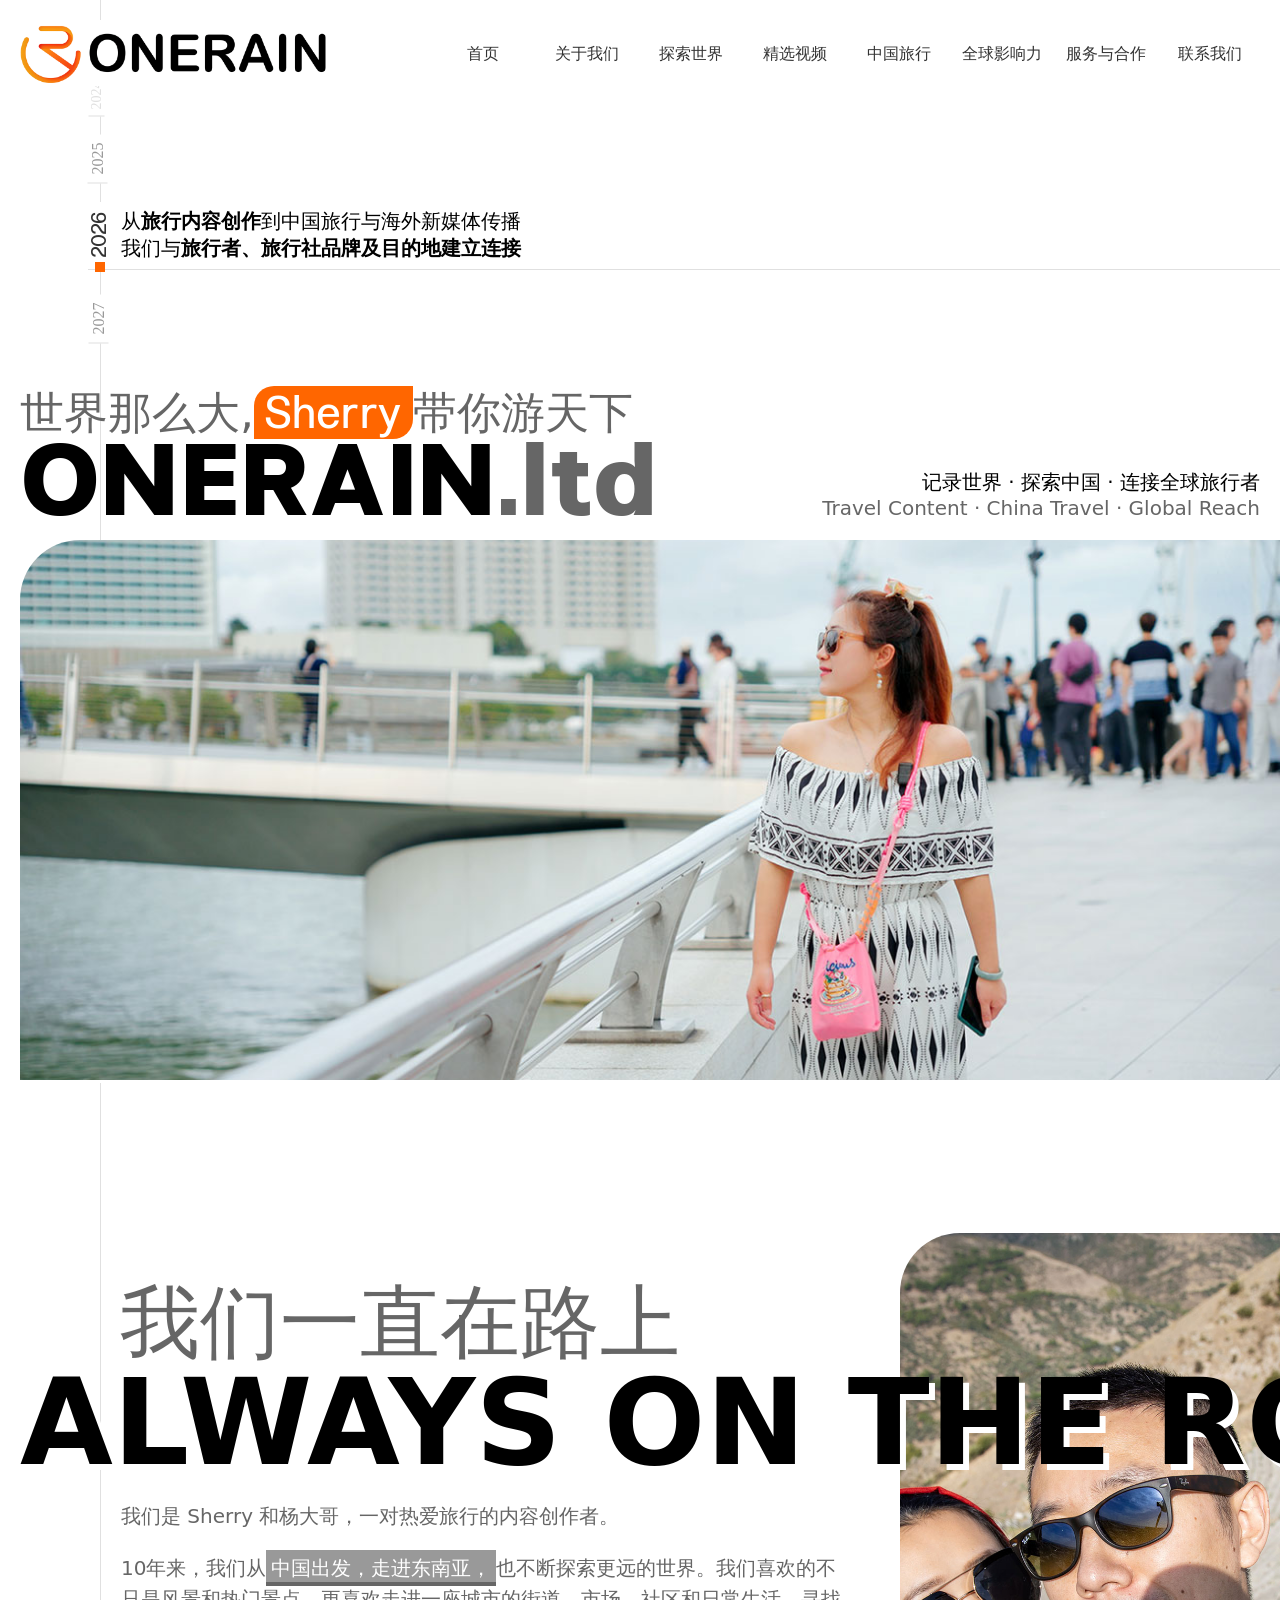
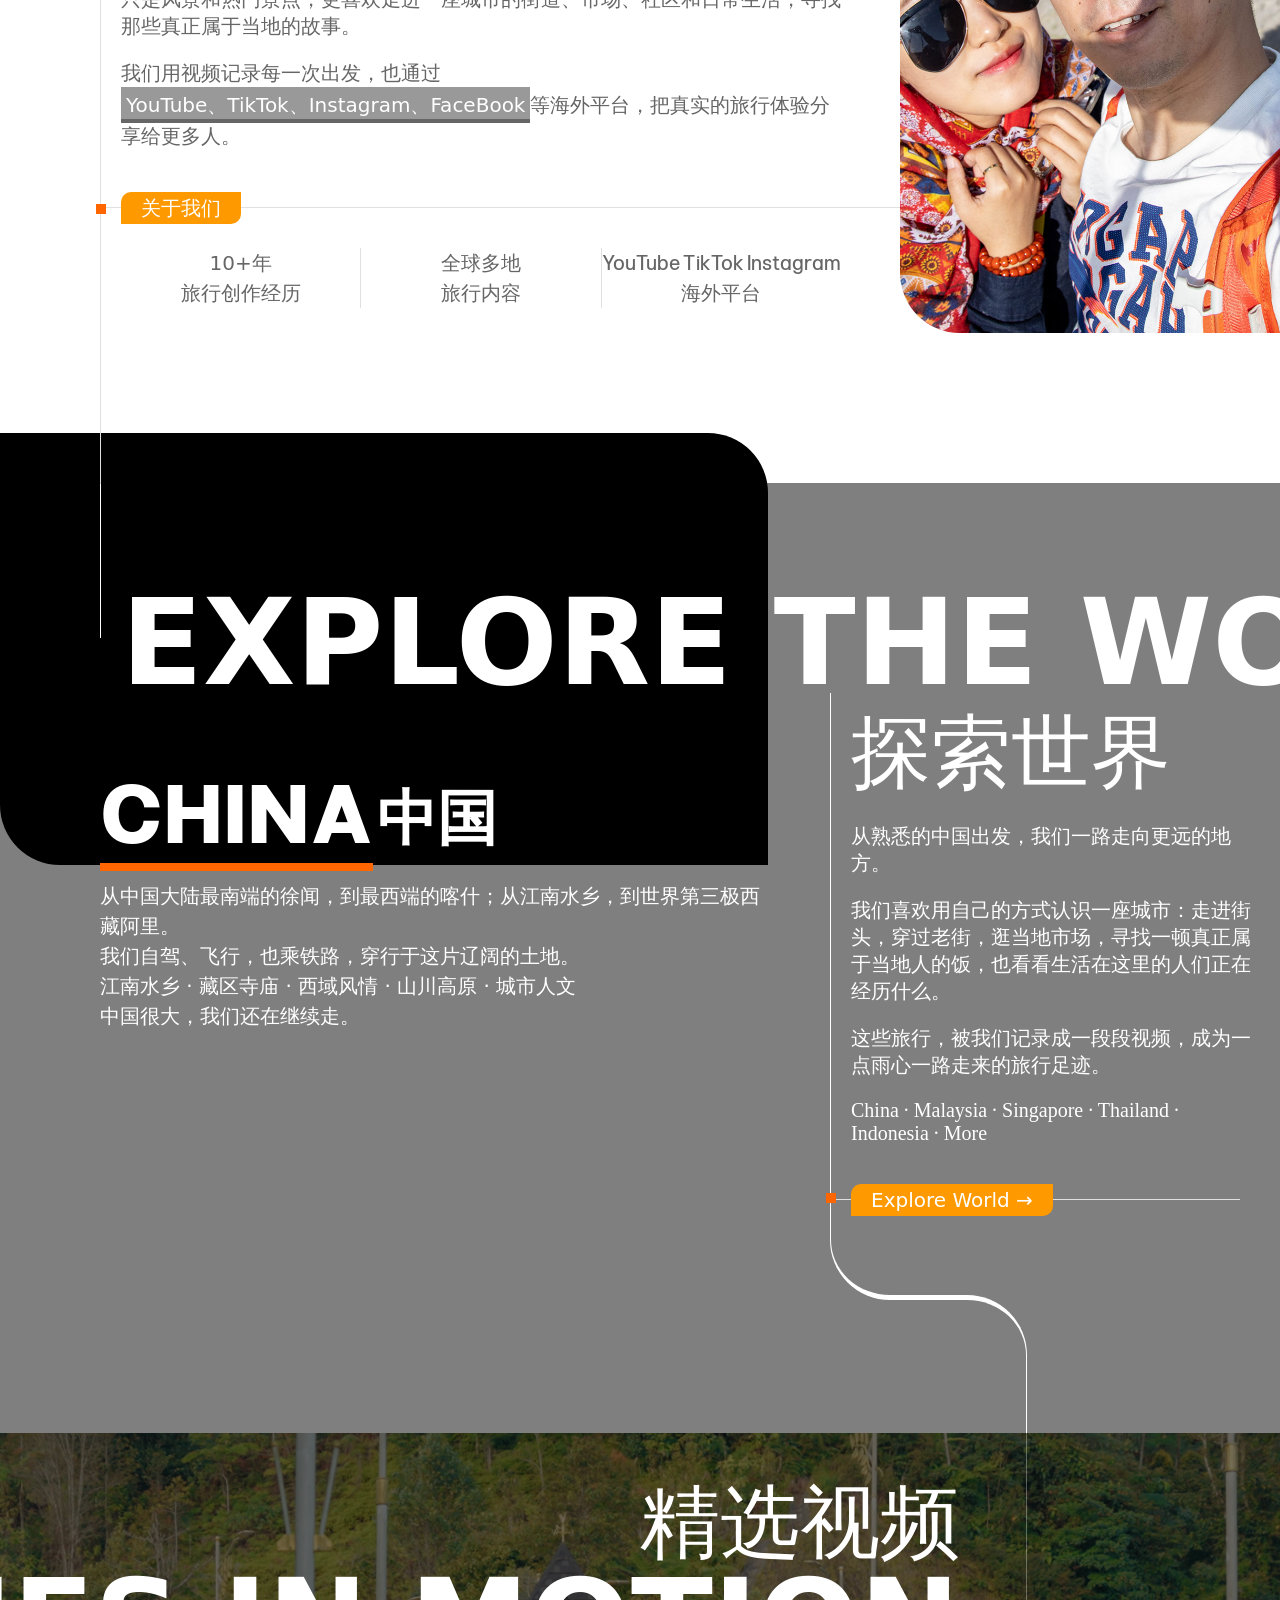
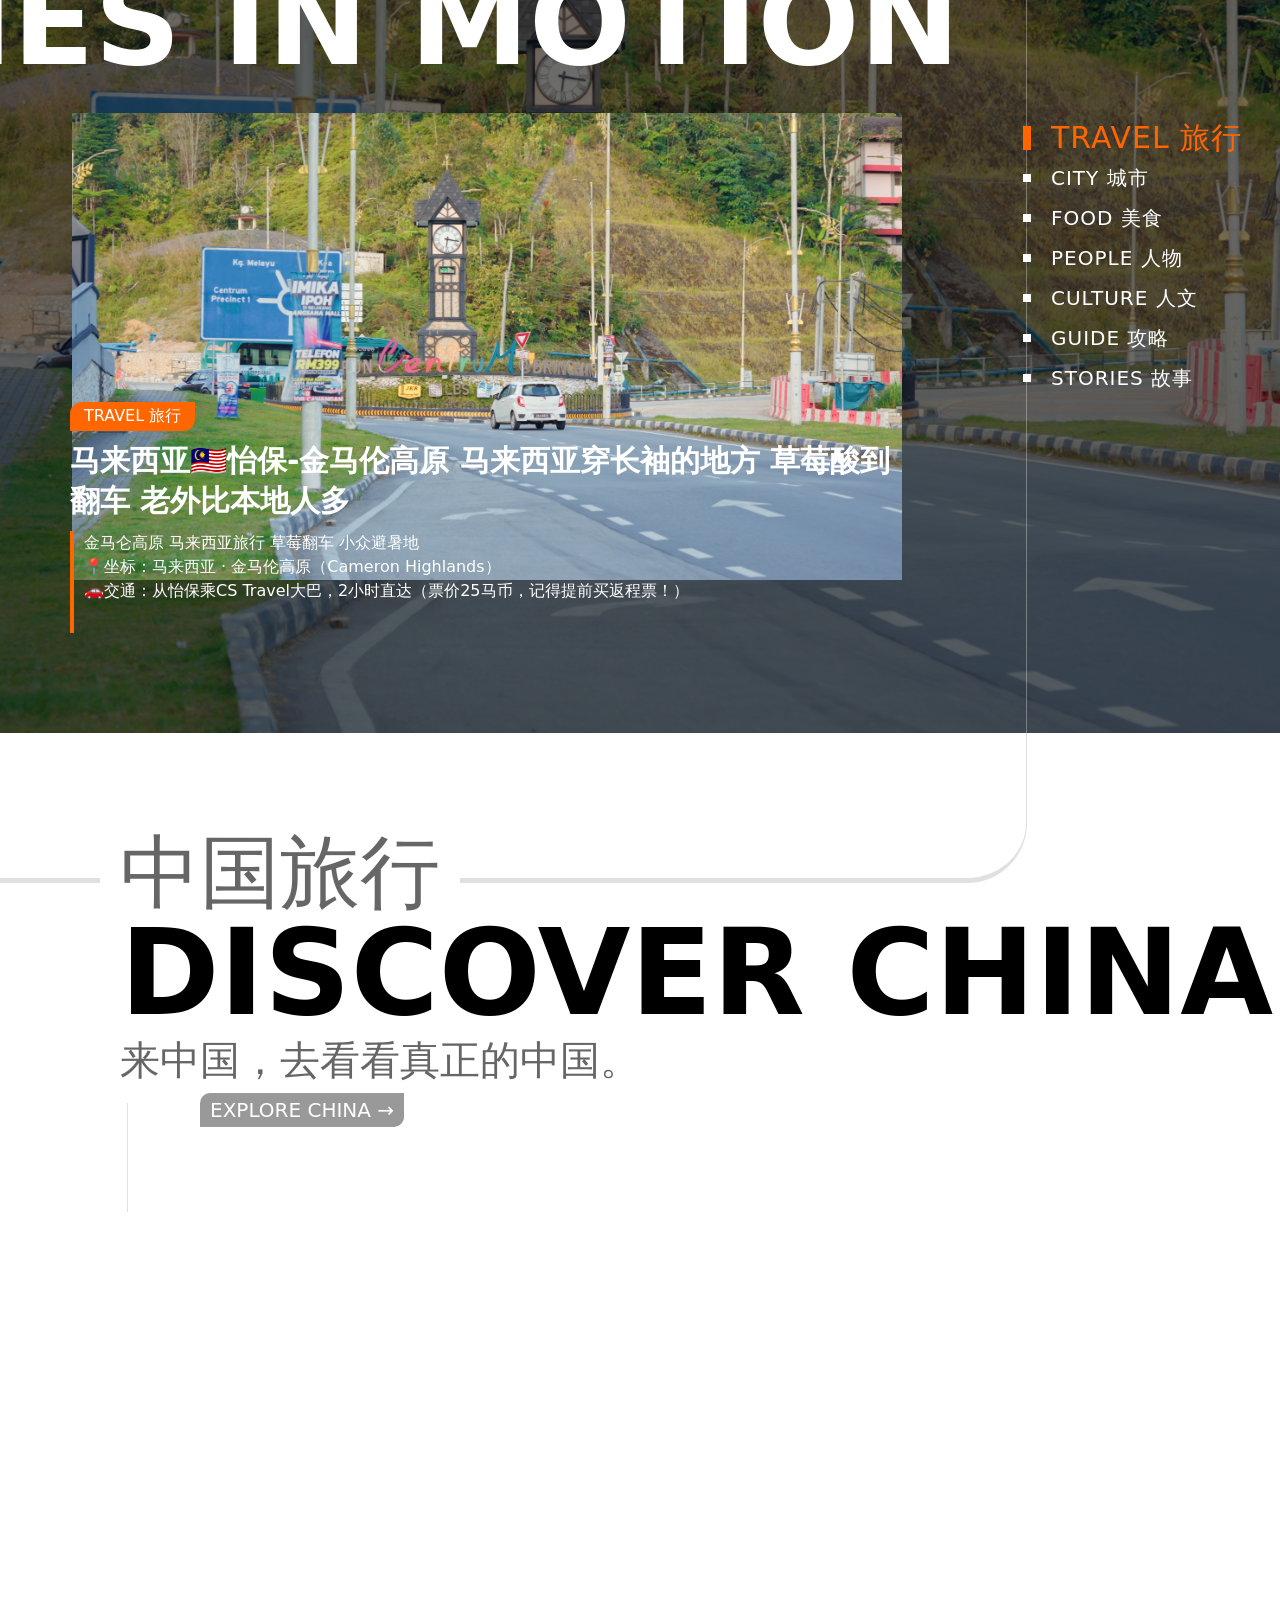
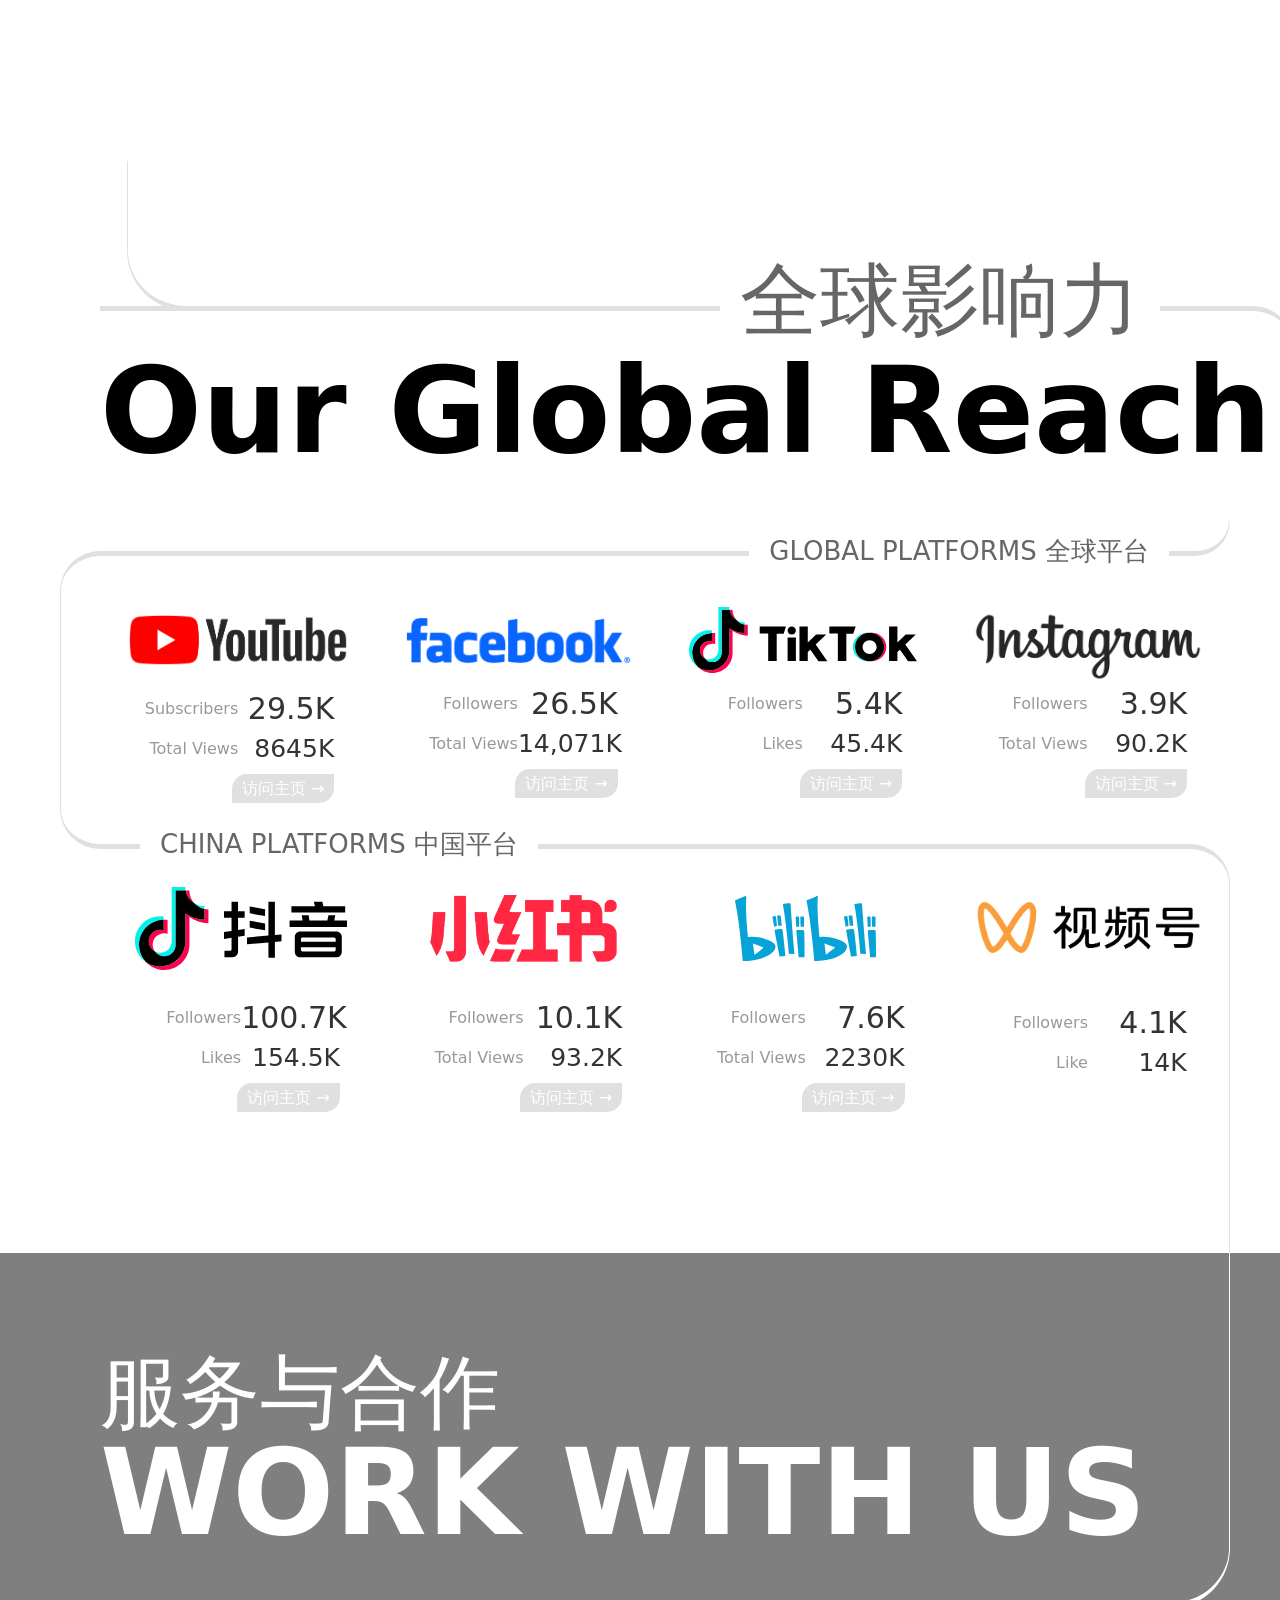
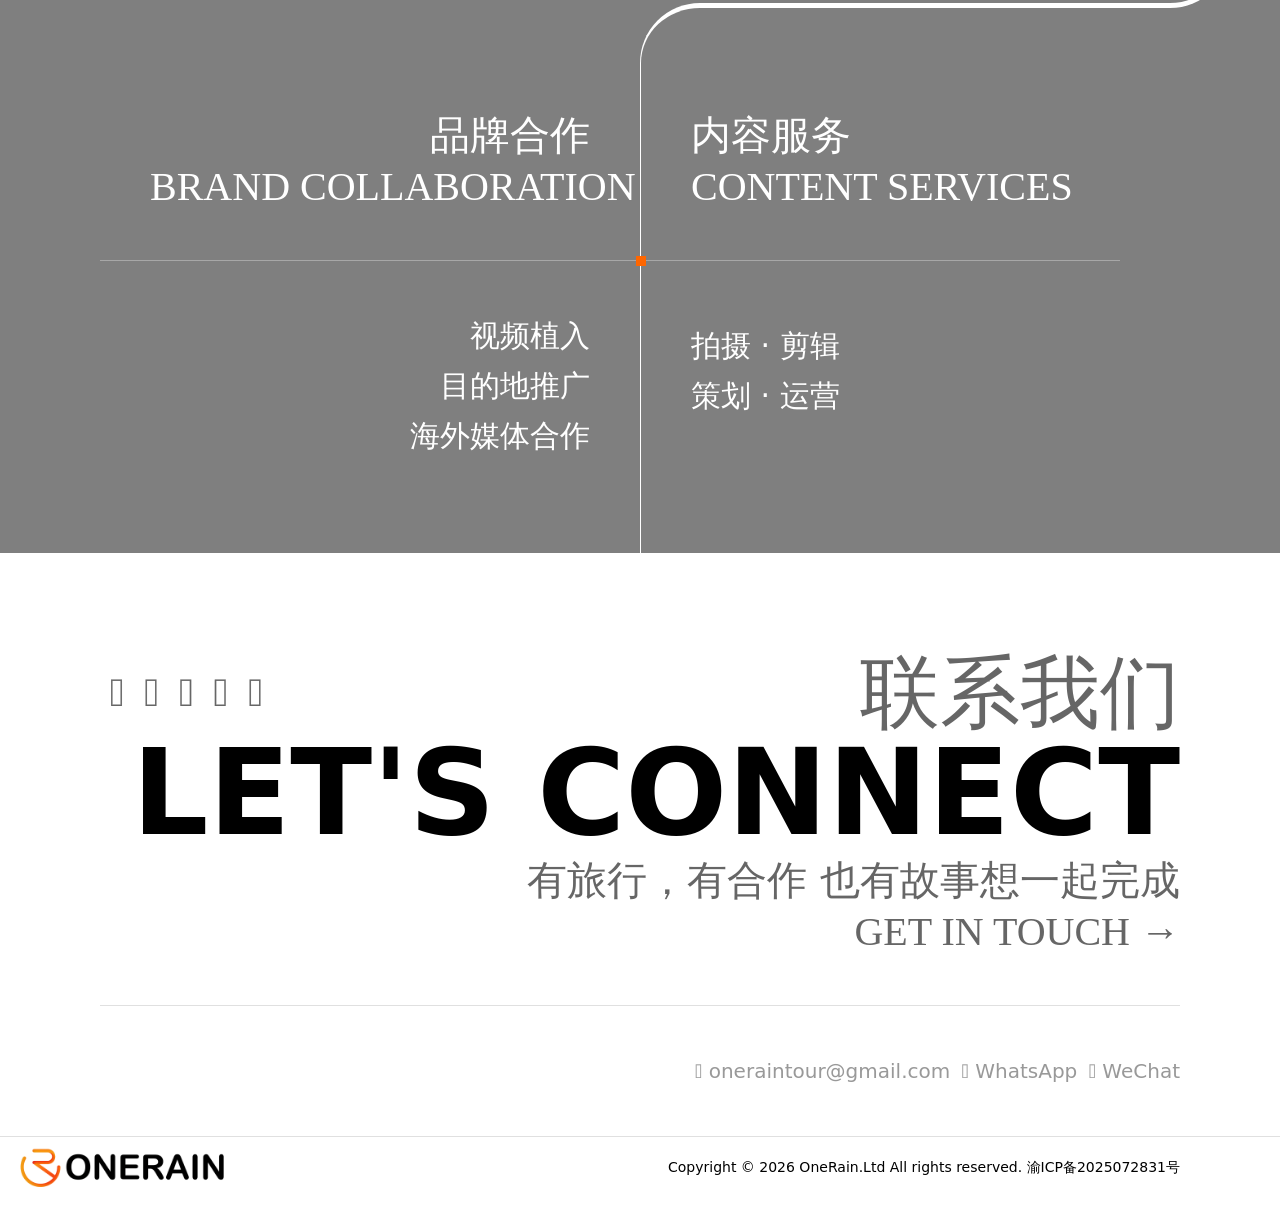
==== commit bccaf815: "Update index.html" ====
--- a/index.html
+++ b/index.html
@@ -97,8 +97,9 @@
 
         </div>
     </div>
-    <div class="MainVideoBox" id="about"> <video class="mainVbox-video" autoplay muted loop playsinline preload="auto" style="background: url('Video/index-v1.jpg') center center no-repeat;
-      background-size: contain;">
+    <div class="MainVideoBox" id="about"> 
+        <video class="mainVbox-video" autoplay muted loop playsinline preload="auto" style="background: url('Video/index-v1.jpg') center center no-repeat;
+      background-size: cover;">
             <source src="Video/index-v1.mp4" type="video/mp4">
         </video></div>
     <div class="orinfo">
@@ -883,4 +884,4 @@
     </script>
 </body>
 
-</html>+</html>
